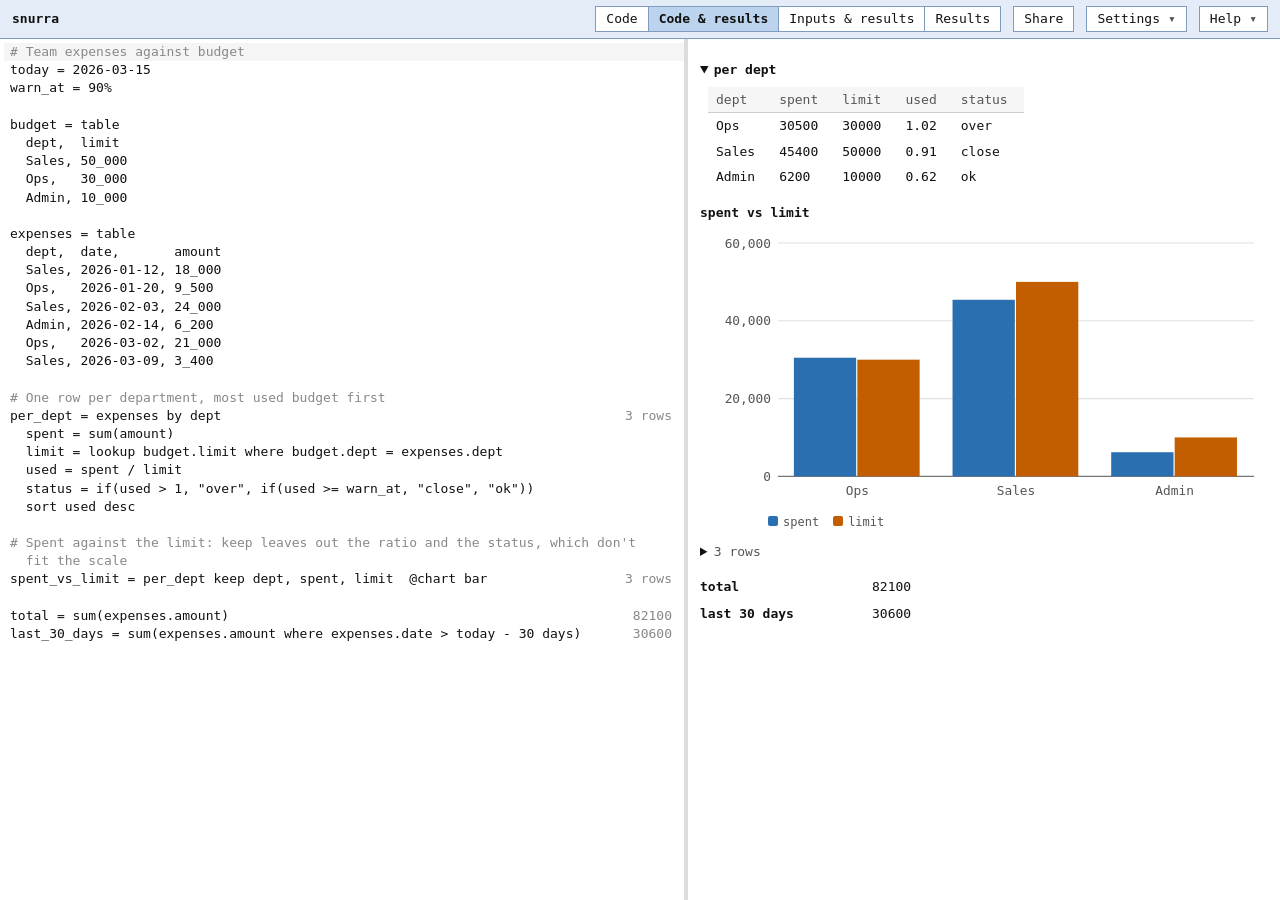
==== snurra/index.html @ 7377b32b "Add files via upload" ====
<!doctype html>
<html lang="en">
  <head>
    <meta charset="utf-8" />
    <meta name="viewport" content="width=device-width, initial-scale=1" />
    <title>snurra</title>
    <script>
      // Temporary: the public deployment lives under /snurra/ and needs the trailing slash.
      // The query string and hash are kept.
      var url = new URL(location.href);
      if (url.origin === "https://hannesp.se" && url.pathname === "/snurra") {
        url.pathname = "/snurra/";
        location.replace(url.href);
      }
    </script>
    <script type="module" crossorigin src="./assets/main-CdwV6eOo.js"></script>
    <link rel="stylesheet" crossorigin href="./assets/main-Ci2Z0nD9.css">
  </head>
  <body>
    <header>
      <h1>snurra</h1>
      <div class="header-actions">
        <button type="button" id="problems-badge" hidden></button>
        <div class="views" role="group" aria-label="View">
          <button type="button" data-view="code" title="Code only">Code</button>
          <button type="button" data-view="code-results" title="Code, with the results beside it">Code &amp; results</button>
          <button type="button" data-view="inputs-results" title="Inputs and results only, without the code">Inputs &amp; results</button>
          <button type="button" data-view="output" title="Results only, without the code or the inputs">Results</button>
        </div>
        <button type="button" id="share" title="Copy a link that holds this whole document">Share</button>
        <div class="menu">
          <button type="button" class="menu-button" aria-haspopup="true" aria-expanded="false">Settings</button>
          <div class="menu-popup" role="group" aria-label="Settings" hidden>
            <label class="menu-item"><input type="checkbox" id="line-numbers" /> Show line numbers</label>
          </div>
        </div>
        <div class="menu">
          <button type="button" class="menu-button" aria-haspopup="true" aria-expanded="false">Help</button>
          <div class="menu-popup" role="group" aria-label="Help" hidden>
            <button type="button" class="menu-item" id="tutorial-start" title="Learn the language step by step">Tutorial</button>
            <a class="menu-item" href="docs.html">Documentation</a>
            <button type="button" class="menu-item submenu-button" id="examples-button" aria-haspopup="true" aria-expanded="false">Examples</button>
            <div class="submenu-list" id="examples-list" role="group" aria-label="Examples" hidden></div>
          </div>
        </div>
      </div>
    </header>
    <main data-view="code-results">
      <section id="editor" aria-label="Document"></section>
      <aside>
        <div class="pane" id="pane-inputs">
          <section aria-label="Inputs">
            <p class="hint" id="inputs-hint">Inputs are lines that are just a value, like price = 100, rate = 5%, city = "Oslo", due = 2024-03-01 or a list or table. Each one gets a field here that anyone can change without touching the code.</p>
            <div id="inputs"></div>
          </section>
        </div>
        <div class="pane" id="pane-outputs">
          <section aria-label="Results">
            <label class="hidden-toggle" id="hidden-toggle" hidden>
              <input type="checkbox" id="show-hidden" />
              <span id="hidden-count"></span>
            </label>
            <div id="results"></div>
          </section>
          <section id="problems-section" hidden>
            <h2>Problems</h2>
            <div id="problems"></div>
          </section>
        </div>
      </aside>
    </main>
    <script>
      // Before the first paint: the module below runs later, and until then the page would show the default view
      // and no line numbers, then jump to the saved ones. Mirrors what main.ts does (see setViewMode and setLineNumbers).
      (function () {
        try {
          var modes = ["code", "code-results", "inputs-results", "output"];
          var legacy = { split: "code-results", calculator: "inputs-results", results: "inputs-results" };
          var fromHash = /^#view=([a-z-]+)$/.exec(location.hash);
          var saved = localStorage.getItem("snurra:view");
          var mode = (fromHash && modes.indexOf(fromHash[1]) >= 0 && fromHash[1]) || legacy[saved] || (modes.indexOf(saved) >= 0 && saved) || "code-results";
          document.querySelector("main").dataset.view = mode;
          document.querySelectorAll(".views button").forEach(function (b) {
            b.setAttribute("aria-pressed", String(b.dataset.view === mode));
          });
          if (localStorage.getItem("snurra:line-numbers") === "1") document.querySelector("main").classList.add("line-numbers");
        } catch (e) {}
      })();
    </script>
  </body>
</html>
---- snurra/assets/main-Ci2Z0nD9.css ----
:root{--bg: #ffffff;--surface: #ffffff;--text: #111111;--muted: #555555;--comment: #888888;--line: #cccccc;--rule: #767676;--panel: #f6f6f6;--bar: #e4edf7;--bar-hi: #bcd3ee;--bar-line: #7f9cbf;--ok-bg: #e3f2e5;--ok-line: #5f9e68;--sep: #dcdcdc;--accent: #111111;--err: #b00020;--err-bg: #fdecea;--hover: #efefef;--sel: #d6dfee;--line-hover: rgba(0, 0, 0, .04);--line-err: rgba(176, 0, 32, .07);--line-flash: rgba(60, 120, 200, .3);--bar-h: 39px;--result-col: 220px;--doc-w: 100ch;--c0: #2a6fb0;--c1: #c25e00;--c2: #3b8a4a;--c3: #8c4fb5;--c4: #7a6a00;--mono: ui-monospace, "SF Mono", Menlo, Consolas, monospace}@media (prefers-color-scheme: dark){:root{--bg: #121212;--surface: #121212;--text: #dddddd;--muted: #999999;--comment: #777777;--line: #3a3a3a;--rule: #7a7a7a;--panel: #1a1a1a;--bar: #1b2635;--bar-hi: #33507a;--bar-line: #4d6a93;--ok-bg: #1a2b1e;--ok-line: #4f8a58;--sep: #2c2c2c;--accent: #ffffff;--err: #ff8a80;--err-bg: #2d1a18;--hover: #222222;--sel: #2c3a52;--line-hover: rgba(255, 255, 255, .045);--line-err: rgba(255, 90, 80, .12);--line-flash: rgba(111, 168, 224, .32);--c0: #6fa8e0;--c1: #f0a050;--c2: #6cc47c;--c3: #c49ae6;--c4: #d6c24a}}@media (max-width: 760px){:root{--result-col: 130px}}[hidden]{display:none!important}*{box-sizing:border-box}body{margin:0;background:var(--bg);color:var(--text);font:13px/1.5 var(--mono)}header{display:flex;align-items:center;justify-content:space-between;padding:6px 12px;background:var(--bar);border-bottom:1px solid var(--bar-line);min-height:var(--bar-h);position:sticky;top:0;z-index:10}header button,header select{border-color:var(--bar-line)}h1{margin:0;font-size:13px;font-weight:700}h2{margin:0 0 8px;font-size:12px;font-weight:600;text-transform:uppercase;letter-spacing:.06em;color:var(--muted)}button{font:inherit;color:var(--text);background:var(--surface);border:1px solid var(--line);border-radius:0;padding:2px 10px;cursor:pointer}button:hover{background:var(--hover)}select{font:inherit;color:var(--text);background:var(--surface);border:1px solid var(--line);border-radius:0;padding:2px 28px 2px 10px;cursor:pointer;-moz-appearance:none;appearance:none;-webkit-appearance:none;background-image:url("data:image/svg+xml,%3Csvg xmlns='http://www.w3.org/2000/svg' width='12' height='8' viewBox='0 0 12 8'%3E%3Cpath d='M1 1.5l5 5 5-5' fill='none' stroke='%23666' stroke-width='1.5'/%3E%3C/svg%3E");background-repeat:no-repeat;background-position:right 10px center}select:hover{background-color:var(--hover)}main{display:grid;grid-template-columns:minmax(0,var(--doc-w)) fit-content(clamp(320px,calc(100vw - 600px),60vw));justify-content:start;align-items:stretch;min-height:calc(100vh - var(--bar-h))}.problem,.hint,.row .msg,.tw-note{contain:inline-size}@media (max-width: 760px){main{grid-template-columns:minmax(0,1fr)}}@media (min-width: 761px){main[data-view=code-results] aside{position:sticky;top:var(--bar-h);align-self:start;height:calc(100vh - var(--bar-h));overflow-y:auto}}#editor{overflow:hidden;min-height:320px}#editor .cm-editor,#editor .cm-scroller{min-height:calc(100vh - var(--bar-h))}#editor .cm-content{min-height:calc(100vh - var(--bar-h));box-sizing:border-box}aside{display:grid;gap:0;min-width:320px;border-left:4px solid var(--sep)}aside section{padding:10px 12px}.pane{display:grid;grid-template-columns:minmax(0,1fr);gap:0;align-content:start;min-width:0}main[data-view=inputs-results] .pane+.pane{border-top:4px solid var(--sep)}.header-actions{display:flex;flex-wrap:wrap;align-items:center;justify-content:flex-end;gap:4px 12px}.views button{white-space:nowrap}.views{display:flex}.views button{border-radius:0;margin-left:-1px}.views button:first-child{margin-left:0}.views button[aria-pressed=true]{position:relative;background:var(--bar-hi);font-weight:700}.grid.cm-grid{margin:0;padding:6px calc(var(--result-col) + 12px) 8px 6px;contain:inline-size;background:transparent}.grid.cm-grid .scroll{width:fit-content;max-width:100%;padding:0;border:1px solid var(--line);border-radius:0}.grid .scroll{user-select:none;-webkit-user-select:none;outline:none}.grid td.sel,.grid th.sel{background:var(--sel)}main:not([data-view=code]) .cm-grid{display:none}main[data-view=code] .cm-line[data-toggle]:after{content:attr(data-toggle) " " attr(data-result);cursor:pointer}main[data-view=code]{grid-template-columns:minmax(0,var(--doc-w))}main[data-view=code] #editor{border-right:4px solid var(--sep)}main[data-view=code] aside{display:none}main[data-view=inputs-results]{grid-template-columns:minmax(0,1fr)}main[data-view=inputs-results] #editor{display:none}main[data-view=inputs-results] aside{grid-template-columns:minmax(0,var(--doc-w)) fit-content(clamp(320px,calc(100vw - 600px),60vw));align-items:stretch;height:calc(100vh - var(--bar-h));min-height:280px;min-width:0}main[data-view=inputs-results] .pane{overflow-y:auto;min-height:0}main[data-view=inputs-results] aside,main[data-view=output] aside{border-left:0}main[data-view=inputs-results] .pane+.pane{border-top:0;border-left:4px solid var(--sep);min-width:320px}main[data-view=output]{grid-template-columns:minmax(0,1fr)}main[data-view=output] #editor{display:none}main[data-view=output] #pane-inputs,main[data-view=code-results] #pane-inputs{display:none}main[data-view=output] aside{min-width:0}@media (max-width: 760px){main[data-view=inputs-results] aside{grid-template-columns:minmax(0,1fr);height:auto}main[data-view=inputs-results] .pane{overflow:visible}main[data-view=inputs-results] .pane+.pane{min-width:0}}.hint{color:var(--muted);margin:0}.row{display:grid;grid-template-columns:minmax(0,1fr) minmax(0,1fr);gap:10px;align-items:center;padding:4px 0}.row .name{font-weight:700;overflow:hidden;text-overflow:ellipsis;white-space:nowrap}.row .name.goto{cursor:pointer}.row .name.goto:hover{text-decoration:underline}.row input{width:100%;font:inherit;color:var(--text);background:var(--panel);border:1px solid var(--line);border-radius:0;padding:2px 6px}.row input:focus{outline:2px solid var(--accent);outline-offset:-1px}.row .value{text-align:right;font-variant-numeric:tabular-nums}.pills{display:flex;flex-wrap:wrap;gap:4px 0}.pills button{border-radius:0;margin-left:-1px;font-variant-numeric:tabular-nums}.pills button:first-child{margin-left:0}.pills button[aria-pressed=true]{position:relative;background:var(--bar-hi);border-color:var(--bar-line);font-weight:700}.row:has(>.value){grid-template-columns:minmax(0,12em) minmax(0,1fr);gap:16px}.row:has(>.value) .value{text-align:left}.cm-editor{font:13px/1.5 var(--mono)}.cm-error-line{background:var(--line-err)}.cm-linked-line{background:var(--line-hover)}.cm-flash-0{animation:flash-0 3s ease-in forwards}.cm-flash-1{animation:flash-1 3s ease-in forwards}@keyframes flash-0{0%,70%{background:var(--line-flash)}to{background:var(--line-hover)}}@keyframes flash-1{0%,70%{background:var(--line-flash)}to{background:var(--line-hover)}}@media (prefers-reduced-motion: reduce){.cm-editor .cm-line.cm-flash-line{animation:none;background:var(--line-flash)}}.problem{color:var(--err);padding:3px 0}#problems-badge{color:var(--err);background:var(--err-bg);border-color:var(--err);font-weight:600}.tablewidget{margin:8px 0}.tw-title.goto{cursor:pointer}.tw-title.goto:hover{text-decoration:underline}.tw-title{font-weight:700;padding:3px 0;overflow:hidden;text-overflow:ellipsis;white-space:nowrap}.tw-scroll{overflow-x:auto;padding:4px 0 2px 9px}.tablewidget table{border-collapse:separate;border-spacing:0;font:inherit;width:max-content;min-width:100%}.tablewidget th{text-align:left;font-weight:400;color:var(--muted);background:var(--panel);padding:3px 7px;white-space:nowrap;border-bottom:1px solid var(--line)}.tablewidget th:last-child:empty{background:none;border-bottom:0;padding:0}.tablewidget td{padding:0;border:0;border-bottom:1px solid var(--hover);border-radius:0}.tablewidget td.tw-act{position:relative;width:0;border:0}.tw-cell{display:block;width:100%;min-width:0;font:inherit;color:var(--text);background:transparent;border:0;border-radius:0;padding:4px 7px}.tw-cell:hover{background:var(--panel)}.tw-cell:focus{outline:2px solid var(--accent);outline-offset:-2px}.tw-cell.invalid{background:var(--err-bg);color:var(--err)}.tw-cell::placeholder{color:var(--muted)}.tablewidget .ghost td:not(.tw-act){border-bottom:1px dashed var(--line)}.tablewidget .ghost .tw-cell{background:transparent}.tablewidget .tw-del{position:absolute;right:4px;top:50%;transform:translateY(-50%);border:0;background:var(--hover);border-radius:0;padding:0 4px;color:var(--muted);opacity:0;font-size:15px;line-height:1.2}.tablewidget tr:hover .tw-del,.tablewidget tr:focus-within .tw-del{opacity:1}.tablewidget .tw-del:hover{color:var(--err);background:var(--hover)}.tablewidget .ghost .tw-del{display:none}.tw-note>div{margin-top:4px}.tw-problem{color:var(--err)}.tw-warn,.tw-info{color:var(--muted)}.grid{margin:8px 0}.grid summary{font-weight:700;cursor:pointer;width:fit-content;padding:3px 0;list-style-position:inside}.grid summary>:not(.goto){cursor:default;font-weight:400;color:var(--muted)}.grid summary .goto{cursor:pointer}.grid summary .goto:hover{text-decoration:underline}.grid .scroll{overflow:auto;padding:4px 0 2px 8px;max-height:calc(101*(1.5em + 6px) + 8px)}.grid table{border-collapse:collapse;width:auto;font:inherit;font-variant-numeric:tabular-nums}.grid th,.grid td{text-align:left;padding:3px 16px 3px 8px;white-space:nowrap;line-height:1.5}.grid th{font-weight:400;color:var(--muted);background:var(--panel);border-bottom:1px solid var(--line);position:sticky;top:0;z-index:1;box-shadow:0 1px 0 var(--line)}.grid td{color:var(--text)}.grid .cell{max-width:14em;overflow:hidden;text-overflow:ellipsis;white-space:nowrap}.grid td.err{color:var(--err)}.hidden-toggle{display:flex;align-items:center;gap:6px;color:var(--muted);margin:0 0 6px}.is-hidden{opacity:.55}.row .msg{grid-column:1 / -1;color:var(--err)}.row .msg:empty{display:none}.row.invalid input{border-color:var(--err)}body.holding .cm-line:after,body.holding #results{opacity:.5}.cm-frozen{background:var(--panel)}.tut-slot{scroll-margin-top:48px;padding:12px 12px 12px 6px;font:13px/1.5 var(--mono)}.tut-dock{position:sticky;top:0;z-index:2;padding-bottom:8px;background:var(--bg)}.tut-dock:empty{display:none}.tut-dock>.tut-slot{padding:10px 12px 0}.tut-dock>.tut-feedback-slot{padding:8px 12px 0}@media (max-width: 760px){.tut-dock{top:var(--bar-h)}}.pane>.tut-slot{padding:10px 12px 0}.tut-bubble{position:relative;max-width:36rem;padding:8px 12px 10px;background:var(--bar);border:1px solid var(--bar-line);border-left-width:4px;color:var(--text);-webkit-user-select:text;user-select:text}.cm-content .tut-bubble:before{content:"";position:absolute;left:18px;bottom:-7px;width:12px;height:12px;background:var(--bar);border-right:1px solid var(--bar-line);border-bottom:1px solid var(--bar-line);transform:rotate(45deg)}.tut-bubble p{margin:6px 0}.tut-bubble code{font:inherit;font-weight:700}.tut-head{display:flex;align-items:baseline;gap:10px}.tut-head .tut-title{flex:1}.tut-count{color:var(--muted);font-variant-numeric:tabular-nums}.tut-close{border:0;background:none;padding:0 4px;color:var(--muted);font-size:16px;line-height:1}.tut-close:hover{background:none;color:var(--text)}.tut-progress{height:2px;margin:4px 0 6px;background:linear-gradient(to right,var(--bar-line) var(--tut-progress),var(--bar-hi) var(--tut-progress))}.tut-label{color:var(--muted);margin-top:6px}.tut-example{margin:4px 0 6px;padding:6px 8px;background:var(--surface);border:1px solid var(--bar-line);font:inherit;white-space:pre-wrap;overflow-x:auto}.tut-example code{font-weight:400}.tut-sample{position:relative}.tut-sample .tut-example{padding-right:56px}.tut-insert{position:absolute;top:4px;right:4px;padding:0 6px;font-size:11px;border-color:transparent;background:none;color:var(--muted)}.tut-insert:hover,.tut-insert:focus-visible{color:var(--text);background:var(--bar-hi)}.tut-nudge{margin:6px 0;padding:4px 8px;background:var(--surface);border:1px solid var(--bar-line)}.tut-actions{display:flex;flex-wrap:wrap;gap:6px;margin-top:8px}.tut-actions button,.tut-nudge button{border-color:var(--bar-line)}.tut-actions .tut-primary{background:var(--bar-hi);font-weight:700}.tut-feedback-slot{padding:4px 12px 12px 6px;font:13px/1.5 var(--mono)}.tut-feedback-slot:empty{display:none}.pane>.tut-feedback-slot{padding:8px 12px 0}.tut-feedback{position:relative;display:flex;flex-wrap:wrap;align-items:baseline;gap:4px 10px;max-width:36rem;padding:6px 12px;background:var(--ok-bg);border:1px solid var(--ok-line);color:var(--text)}.tut-feedback-done .tut-feedback-text{font-weight:700}.tut-feedback button{border-color:var(--ok-line)}.tut-feedback .tut-primary{background:var(--ok-line);color:var(--bg);font-weight:700}.tut-feedback-hint{color:var(--muted)}.tut-feedback-locked{background:var(--bar);border-color:var(--bar-line)}.views button.tut-target{position:relative;z-index:1;animation:tut-pulse 1.4s ease-in-out infinite}.tut-arrow{position:fixed;z-index:20;width:24px;height:36px;color:#e8590c;pointer-events:none}.tut-arrow svg{display:block}.tut-shake{animation:tut-shake .4s}@keyframes tut-pulse{50%{box-shadow:0 0 0 3px var(--bar-line)}}@keyframes tut-shake{25%{transform:translate(-4px)}75%{transform:translate(4px)}}@media (prefers-reduced-motion: reduce){.views button.tut-target,.tut-shake{animation:none}.views button.tut-target{outline:2px solid var(--bar-line)}}.tw-scroll::-webkit-scrollbar,.grid .scroll::-webkit-scrollbar{width:12px;height:12px}.tw-scroll::-webkit-scrollbar-track,.grid .scroll::-webkit-scrollbar-track{background:var(--panel)}.tw-scroll::-webkit-scrollbar-thumb,.grid .scroll::-webkit-scrollbar-thumb{background:var(--muted);border:3px solid var(--panel);border-radius:6px}.tw-scroll::-webkit-scrollbar-corner,.grid .scroll::-webkit-scrollbar-corner{background:var(--panel)}@supports not selector(::-webkit-scrollbar){.tw-scroll,.grid .scroll{scrollbar-width:auto;scrollbar-color:var(--muted) var(--panel)}}.grid .grid-more{display:block;margin:4px 0 0 8px;padding:2px 8px;font:inherit;font-size:.9em;color:var(--muted);background:none;border:1px solid var(--line);cursor:pointer}.grid .grid-more:hover{color:var(--text)}.grid.cm-grid .grid-more{margin-left:0}.chart{margin:4px 0 8px 8px;width:min(560px,calc(2*(100vh - 200px)));max-width:calc(100% - 8px)}main[data-view=output] .chart{width:min(630px,calc(2*(100vh - 200px)))}.chart-svg{width:100%;height:auto;display:block;overflow:visible}.chart-grid{stroke:var(--line);stroke-width:1;opacity:.6}.chart-zero{stroke:var(--rule);stroke-width:1}.chart-tick{fill:var(--muted);font-size:11px;font-variant-numeric:tabular-nums}.chart-line{fill:none;stroke-width:2;stroke-linejoin:round;stroke-linecap:round}.chart-s0{stroke:var(--c0);fill:var(--c0)}.chart-s1{stroke:var(--c1);fill:var(--c1)}.chart-s2{stroke:var(--c2);fill:var(--c2)}.chart-s3{stroke:var(--c3);fill:var(--c3)}.chart-s4{stroke:var(--c4);fill:var(--c4)}.chart-line.chart-s0,.chart-line.chart-s1,.chart-line.chart-s2,.chart-line.chart-s3,.chart-line.chart-s4{fill:none}rect.chart-s0,rect.chart-s1,rect.chart-s2,rect.chart-s3,rect.chart-s4{stroke:none}.chart-legend{display:flex;flex-wrap:wrap;gap:4px 14px;margin:4px 0 0 60px;color:var(--muted);font-size:12px}.chart-legend i{display:inline-block;width:10px;height:10px;border-radius:2px;margin-right:5px}.chart-legend .chart-s0{background:var(--c0)}.chart-legend .chart-s1{background:var(--c1)}.chart-legend .chart-s2{background:var(--c2)}.chart-legend .chart-s3{background:var(--c3)}.chart-legend .chart-s4{background:var(--c4)}.chart-block{margin:8px 0}.chart-title{font-weight:700;width:fit-content;padding:3px 0;cursor:pointer}.chart-title:hover{text-decoration:underline}.chart-block>.grid{margin:0}main:not(.line-numbers) .cm-gutters{display:none!important}.menu{position:relative}.menu-button:after{content:"▾";margin-left:8px;color:var(--muted)}.menu-popup{position:absolute;right:0;top:calc(100% + 4px);z-index:20;min-width:100%;padding:4px 0;background:var(--surface);border:1px solid var(--bar-line);white-space:nowrap}.menu-popup[hidden],.submenu-list[hidden]{display:none}.menu-item{display:flex;align-items:center;gap:6px;width:100%;box-sizing:border-box;padding:3px 12px;border:0;text-align:left;color:var(--text);text-decoration:none;background:transparent;cursor:pointer}.menu-item:hover{background:var(--hover)}.menu-item:disabled{color:var(--muted);cursor:default;background:transparent}.submenu-button:after{content:"▸";margin-left:auto;padding-left:16px;color:var(--muted)}.submenu-list{position:absolute;right:100%;top:0;max-height:calc(100vh - var(--bar-h) - 16px);overflow-y:auto;padding:4px 0;background:var(--surface);border:1px solid var(--bar-line)}.submenu-heading{position:sticky;top:0;margin:4px 0;padding:4px 12px;font-size:11px;font-weight:700;text-transform:uppercase;letter-spacing:.08em;color:var(--text);background:var(--bar);border-top:1px solid var(--bar-line);border-bottom:1px solid var(--bar-line)}.submenu-heading:first-child{margin-top:0;border-top:0}.submenu-list{padding-top:0}.submenu-list .menu-item{padding-left:24px}main:not(.line-numbers) #editor .cm-content{padding-left:4px}
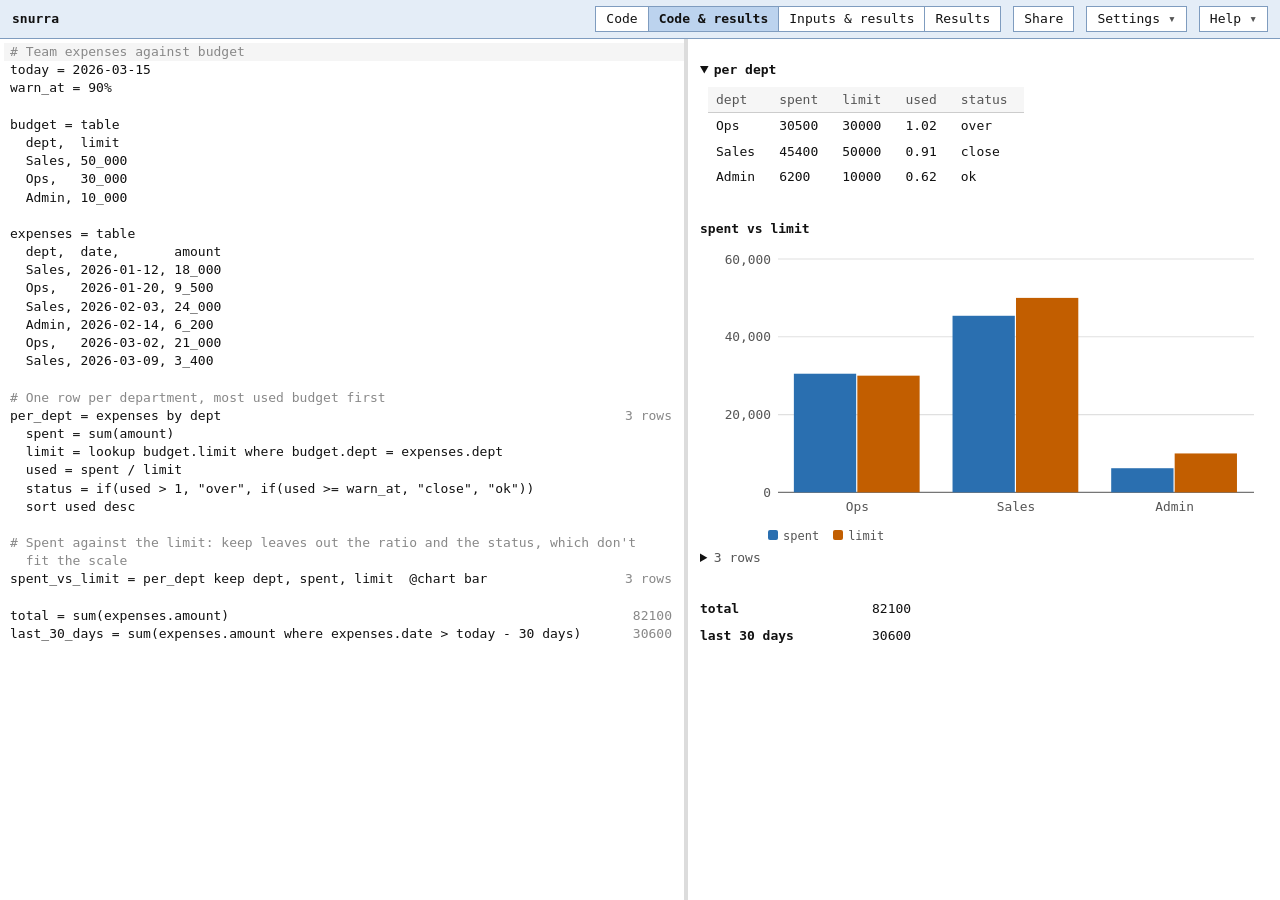
==== commit 126312ae: "Add files via upload" ====
--- a/snurra/index.html
+++ b/snurra/index.html
@@ -13,8 +13,8 @@
         location.replace(url.href);
       }
     </script>
-    <script type="module" crossorigin src="./assets/main-CdwV6eOo.js"></script>
-    <link rel="stylesheet" crossorigin href="./assets/main-Ci2Z0nD9.css">
+    <script type="module" crossorigin src="./assets/main-vKdLvHzU.js"></script>
+    <link rel="stylesheet" crossorigin href="./assets/main-BLD1Epzc.css">
   </head>
   <body>
     <header>
--- a/snurra/assets/main-BLD1Epzc.css
+++ b/snurra/assets/main-BLD1Epzc.css
@@ -0,0 +1 @@
+:root{--bg: #ffffff;--surface: #ffffff;--text: #111111;--muted: #555555;--comment: #888888;--line: #cccccc;--rule: #767676;--panel: #f6f6f6;--bar: #e4edf7;--bar-hi: #bcd3ee;--bar-line: #7f9cbf;--ok-bg: #e3f2e5;--ok-line: #5f9e68;--sep: #dcdcdc;--accent: #111111;--err: #b00020;--err-bg: #fdecea;--hover: #efefef;--sel: #d6dfee;--line-hover: rgba(0, 0, 0, .04);--line-err: rgba(176, 0, 32, .07);--line-flash: rgba(60, 120, 200, .3);--bar-h: 39px;--result-col: 220px;--doc-w: 100ch;--c0: #2a6fb0;--c1: #c25e00;--c2: #3b8a4a;--c3: #8c4fb5;--c4: #7a6a00;--mono: ui-monospace, "SF Mono", Menlo, Consolas, monospace}@media (prefers-color-scheme: dark){:root{--bg: #121212;--surface: #121212;--text: #dddddd;--muted: #999999;--comment: #777777;--line: #3a3a3a;--rule: #7a7a7a;--panel: #1a1a1a;--bar: #1b2635;--bar-hi: #33507a;--bar-line: #4d6a93;--ok-bg: #1a2b1e;--ok-line: #4f8a58;--sep: #2c2c2c;--accent: #ffffff;--err: #ff8a80;--err-bg: #2d1a18;--hover: #222222;--sel: #2c3a52;--line-hover: rgba(255, 255, 255, .045);--line-err: rgba(255, 90, 80, .12);--line-flash: rgba(111, 168, 224, .32);--c0: #6fa8e0;--c1: #f0a050;--c2: #6cc47c;--c3: #c49ae6;--c4: #d6c24a}}@media (max-width: 760px){:root{--result-col: 130px}}[hidden]{display:none!important}*{box-sizing:border-box}body{margin:0;background:var(--bg);color:var(--text);font:13px/1.5 var(--mono)}header{display:flex;align-items:center;justify-content:space-between;padding:6px 12px;background:var(--bar);border-bottom:1px solid var(--bar-line);min-height:var(--bar-h);position:sticky;top:0;z-index:10}header button,header select{border-color:var(--bar-line)}h1{margin:0;font-size:13px;font-weight:700}h2{margin:0 0 8px;font-size:12px;font-weight:600;text-transform:uppercase;letter-spacing:.06em;color:var(--muted)}button{font:inherit;color:var(--text);background:var(--surface);border:1px solid var(--line);border-radius:0;padding:2px 10px;cursor:pointer}button:hover{background:var(--hover)}select{font:inherit;color:var(--text);background:var(--surface);border:1px solid var(--line);border-radius:0;padding:2px 28px 2px 10px;cursor:pointer;-moz-appearance:none;appearance:none;-webkit-appearance:none;background-image:url("data:image/svg+xml,%3Csvg xmlns='http://www.w3.org/2000/svg' width='12' height='8' viewBox='0 0 12 8'%3E%3Cpath d='M1 1.5l5 5 5-5' fill='none' stroke='%23666' stroke-width='1.5'/%3E%3C/svg%3E");background-repeat:no-repeat;background-position:right 10px center}select:hover{background-color:var(--hover)}main{display:grid;grid-template-columns:minmax(0,var(--doc-w)) fit-content(clamp(320px,calc(100vw - 600px),60vw));justify-content:start;align-items:stretch;min-height:calc(100vh - var(--bar-h))}.problem,.hint,.row .msg,.tw-note{contain:inline-size}@media (max-width: 760px){main{grid-template-columns:minmax(0,1fr)}}@media (min-width: 761px){main[data-view=code-results] aside{position:sticky;top:var(--bar-h);align-self:start;height:calc(100vh - var(--bar-h));overflow-y:auto}}#editor{overflow:hidden;min-height:320px}#editor .cm-editor,#editor .cm-scroller{min-height:calc(100vh - var(--bar-h))}#editor .cm-content{min-height:calc(100vh - var(--bar-h));box-sizing:border-box}aside{display:grid;gap:0;min-width:320px;border-left:4px solid var(--sep)}aside section{padding:10px 12px}.pane{display:grid;grid-template-columns:minmax(0,1fr);gap:0;align-content:start;min-width:0}main[data-view=inputs-results] .pane+.pane{border-top:4px solid var(--sep)}.header-actions{display:flex;flex-wrap:wrap;align-items:center;justify-content:flex-end;gap:4px 12px}.views button{white-space:nowrap}.views{display:flex}.views button{border-radius:0;margin-left:-1px}.views button:first-child{margin-left:0}.views button[aria-pressed=true]{position:relative;background:var(--bar-hi);font-weight:700}.grid.cm-grid{margin:0;padding:6px calc(var(--result-col) + 12px) 8px 6px;contain:inline-size;background:transparent}.grid.cm-grid:has(>.chart){padding-top:0;padding-bottom:16px}.grid.cm-grid>.chart{margin-top:2px}.grid.cm-grid .scroll{width:fit-content;max-width:100%;padding:0;border:1px solid var(--line);border-radius:0}.grid .scroll{user-select:none;-webkit-user-select:none;outline:none}.grid td.sel,.grid th.sel{background:var(--sel)}main:not([data-view=code]) .cm-grid{display:none}main[data-view=code] .cm-line[data-toggle]:after{content:attr(data-toggle) " " attr(data-result);cursor:pointer}main[data-view=code]{grid-template-columns:minmax(0,var(--doc-w))}main[data-view=code] #editor{border-right:4px solid var(--sep)}main[data-view=code] aside{display:none}main[data-view=inputs-results]{grid-template-columns:minmax(0,1fr)}main[data-view=inputs-results] #editor{display:none}main[data-view=inputs-results] aside{grid-template-columns:minmax(0,var(--doc-w)) fit-content(clamp(320px,calc(100vw - 600px),60vw));align-items:stretch;height:calc(100vh - var(--bar-h));min-height:280px;min-width:0}main[data-view=inputs-results] .pane{overflow-y:auto;min-height:0}main[data-view=inputs-results] aside,main[data-view=output] aside{border-left:0}main[data-view=inputs-results] .pane+.pane{border-top:0;border-left:4px solid var(--sep);min-width:320px}main[data-view=output]{grid-template-columns:minmax(0,1fr)}main[data-view=output] #editor{display:none}main[data-view=output] #pane-inputs,main[data-view=code-results] #pane-inputs{display:none}main[data-view=output] aside{min-width:0}@media (max-width: 760px){main[data-view=inputs-results] aside{grid-template-columns:minmax(0,1fr);height:auto}main[data-view=inputs-results] .pane{overflow:visible}main[data-view=inputs-results] .pane+.pane{min-width:0}}.hint{color:var(--muted);margin:0}.row{display:grid;grid-template-columns:minmax(0,1fr) minmax(0,1fr);gap:10px;align-items:center;padding:4px 0}.row .name{font-weight:700;overflow:hidden;text-overflow:ellipsis;white-space:nowrap;justify-self:start;max-width:100%}.row .name.goto{cursor:pointer}.row .name.goto:hover{text-decoration:underline}.row input{width:100%;font:inherit;color:var(--text);background:var(--panel);border:1px solid var(--line);border-radius:0;padding:2px 6px}.row input:focus{outline:2px solid var(--accent);outline-offset:-1px}.row .value{text-align:right;font-variant-numeric:tabular-nums}.pills{display:flex;flex-wrap:wrap;gap:4px 0}.pills button{border-radius:0;margin-left:-1px;font-variant-numeric:tabular-nums}.pills button:first-child{margin-left:0}.pills button[aria-pressed=true]{position:relative;background:var(--bar-hi);border-color:var(--bar-line);font-weight:700}.row:has(>.value){grid-template-columns:minmax(0,12em) minmax(0,1fr);gap:16px}.row:has(>.value) .value{text-align:left}.cm-editor{font:13px/1.5 var(--mono)}.cm-error-line{background:var(--line-err)}.cm-linked-line{background:var(--line-hover)}.cm-flash-0{animation:flash-0 3s ease-in forwards}.cm-flash-1{animation:flash-1 3s ease-in forwards}@keyframes flash-0{0%,70%{background:var(--line-flash)}to{background:var(--line-hover)}}@keyframes flash-1{0%,70%{background:var(--line-flash)}to{background:var(--line-hover)}}@media (prefers-reduced-motion: reduce){.cm-editor .cm-line.cm-flash-line{animation:none;background:var(--line-flash)}}.problem{color:var(--err);padding:3px 0}#problems-badge{color:var(--err);background:var(--err-bg);border-color:var(--err);font-weight:600}.tablewidget{margin:8px 0;position:relative}.tw-title.goto{cursor:pointer}.tw-title.goto:hover{text-decoration:underline}.tw-title{width:fit-content;max-width:100%;font-weight:700;padding:3px 0;overflow:hidden;text-overflow:ellipsis;white-space:nowrap}.tw-scroll{overflow-x:auto;padding:4px 0 2px 9px}.tablewidget table{border-collapse:separate;border-spacing:0;font:inherit;width:max-content;min-width:100%}.tablewidget th{text-align:left;font-weight:400;color:var(--muted);background:var(--panel);padding:3px 7px;white-space:nowrap;border-bottom:1px solid var(--line)}.tablewidget th:last-child:empty{background:none;border-bottom:0;padding:0}.tablewidget td{padding:0;border:0;border-bottom:1px solid var(--hover);border-radius:0}.tablewidget td.tw-act{position:relative;width:0;border:0}.tw-cell{display:block;width:100%;min-width:0;font:inherit;color:var(--text);background:transparent;border:0;border-radius:0;padding:4px 7px}.tw-cell:hover{background:var(--panel)}.tw-cell:focus{outline:2px solid var(--accent);outline-offset:-2px}.tw-cell.invalid{background:var(--err-bg);color:var(--err)}.tw-cell::placeholder{color:var(--muted)}.tablewidget .ghost td:not(.tw-act){border-bottom:1px dashed var(--line)}.tablewidget .ghost .tw-cell{background:transparent}.tablewidget .tw-acts{position:absolute;right:4px;top:50%;transform:translateY(-50%);display:flex;gap:2px}.tablewidget .tw-del,.tablewidget .tw-dup{border:0;background:var(--hover);border-radius:0;padding:0 4px;color:var(--muted);opacity:0;font-size:15px;line-height:1.2}.tablewidget .tw-dup{display:flex;align-items:center}.tablewidget tr:hover .tw-del,.tablewidget tr:focus-within .tw-del,.tablewidget tr:hover .tw-dup,.tablewidget tr:focus-within .tw-dup{opacity:1}.tablewidget .tw-del:hover{color:var(--err);background:var(--hover)}.tablewidget .tw-dup:hover{color:var(--accent)}.tablewidget .ghost .tw-acts{display:none}.tablewidget .tw-pick{position:absolute;z-index:2;width:20px;padding:0;border:0;border-radius:0;background:transparent;color:var(--muted);font-size:11px;cursor:pointer}.tablewidget .tw-pick:hover{color:var(--text);background:var(--hover)}.tw-menu{position:absolute;z-index:3;margin:0;padding:2px 0;list-style:none;max-height:12em;overflow-y:auto;background:var(--surface);border:1px solid var(--rule)}.tw-menu li{padding:3px 8px;white-space:nowrap;cursor:pointer}.tw-menu li:hover,.tw-menu li.active{background:var(--sel)}.tw-menu li[aria-selected=true]{font-weight:700}.tw-note>div{margin-top:4px}.tw-problem{color:var(--err)}.tw-warn,.tw-info{color:var(--muted)}.grid{margin:8px 0}.grid summary{font-weight:700;cursor:pointer;width:fit-content;padding:3px 0;list-style-position:inside}.grid summary>:not(.goto){cursor:default;font-weight:400;color:var(--muted)}.grid summary .goto{cursor:pointer}.grid summary .goto:hover{text-decoration:underline}.grid .scroll{overflow:auto;padding:4px 0 2px 8px;max-height:calc(101*(1.5em + 6px) + 8px)}.grid table{border-collapse:collapse;width:auto;font:inherit;font-variant-numeric:tabular-nums}.grid th,.grid td{text-align:left;padding:3px 16px 3px 8px;white-space:nowrap;line-height:1.5}.grid th{font-weight:400;color:var(--muted);background:var(--panel);border-bottom:1px solid var(--line);position:sticky;top:0;z-index:1;box-shadow:0 1px 0 var(--line)}.grid td{color:var(--text)}.grid .cell{max-width:14em;overflow:hidden;text-overflow:ellipsis;white-space:nowrap}.grid td.err{color:var(--err)}.hidden-toggle{user-select:none;-webkit-user-select:none;display:flex;align-items:center;gap:6px;color:var(--muted);margin:0 0 6px}.is-hidden{opacity:.55}.row .msg{grid-column:1 / -1;color:var(--err)}.row .msg:empty{display:none}.row.invalid input{border-color:var(--err)}body.holding .cm-line:after,body.holding #results{opacity:.5}.cm-frozen{background:var(--panel)}.tut-slot{scroll-margin-top:48px;padding:12px 12px 12px 6px;font:13px/1.5 var(--mono)}.tut-dock{position:sticky;top:0;z-index:2;padding-bottom:8px;background:var(--bg)}.tut-dock:empty{display:none}.tut-dock>.tut-slot{padding:10px 12px 0}.tut-dock>.tut-feedback-slot{padding:8px 12px 0}@media (max-width: 760px){.tut-dock{top:var(--bar-h)}}.pane>.tut-slot{padding:10px 12px 0}.tut-bubble{position:relative;max-width:36rem;padding:8px 12px 10px;background:var(--bar);border:1px solid var(--bar-line);border-left-width:4px;color:var(--text);-webkit-user-select:text;user-select:text}.cm-content .tut-bubble:before{content:"";position:absolute;left:18px;bottom:-7px;width:12px;height:12px;background:var(--bar);border-right:1px solid var(--bar-line);border-bottom:1px solid var(--bar-line);transform:rotate(45deg)}.tut-bubble p{margin:6px 0}.tut-bubble code{font:inherit;font-weight:700}.tut-head{display:flex;align-items:baseline;gap:10px}.tut-head .tut-title{flex:1}.tut-count{color:var(--muted);font-variant-numeric:tabular-nums}.tut-close{border:0;background:none;padding:0 4px;color:var(--muted);font-size:16px;line-height:1}.tut-close:hover{background:none;color:var(--text)}.tut-progress{height:2px;margin:4px 0 6px;background:linear-gradient(to right,var(--bar-line) var(--tut-progress),var(--bar-hi) var(--tut-progress))}.tut-label{color:var(--muted);margin-top:6px}.tut-example{margin:4px 0 6px;padding:6px 8px;background:var(--surface);border:1px solid var(--bar-line);font:inherit;white-space:pre-wrap;overflow-x:auto}.tut-example code{font-weight:400}.tut-sample{position:relative}.tut-sample .tut-example{padding-right:56px}.tut-insert{position:absolute;top:4px;right:4px;padding:0 6px;font-size:11px;border-color:transparent;background:none;color:var(--muted)}.tut-insert:hover,.tut-insert:focus-visible{color:var(--text);background:var(--bar-hi)}.tut-nudge{margin:6px 0;padding:4px 8px;background:var(--surface);border:1px solid var(--bar-line)}.tut-actions{display:flex;flex-wrap:wrap;gap:6px;margin-top:8px}.tut-actions button,.tut-nudge button{border-color:var(--bar-line)}.tut-actions .tut-primary{background:var(--bar-hi);font-weight:700}.tut-feedback-slot{padding:4px 12px 12px 6px;font:13px/1.5 var(--mono)}.tut-feedback-slot:empty{display:none}.pane>.tut-feedback-slot{padding:8px 12px 0}.tut-feedback{position:relative;display:flex;flex-wrap:wrap;align-items:baseline;gap:4px 10px;max-width:36rem;padding:6px 12px;background:var(--ok-bg);border:1px solid var(--ok-line);color:var(--text)}.tut-feedback-done .tut-feedback-text{font-weight:700}.tut-feedback button{border-color:var(--ok-line)}.tut-feedback .tut-primary{background:var(--ok-line);color:var(--bg);font-weight:700}.tut-feedback-hint{color:var(--muted)}.tut-feedback-locked{background:var(--bar);border-color:var(--bar-line)}.views button.tut-target{position:relative;z-index:1;animation:tut-pulse 1.4s ease-in-out infinite}.tut-arrow{position:fixed;z-index:20;width:24px;height:36px;color:#e8590c;pointer-events:none}.tut-arrow svg{display:block}.tut-shake{animation:tut-shake .4s}@keyframes tut-pulse{50%{box-shadow:0 0 0 3px var(--bar-line)}}@keyframes tut-shake{25%{transform:translate(-4px)}75%{transform:translate(4px)}}@media (prefers-reduced-motion: reduce){.views button.tut-target,.tut-shake{animation:none}.views button.tut-target{outline:2px solid var(--bar-line)}}.tw-scroll::-webkit-scrollbar,.grid .scroll::-webkit-scrollbar{width:12px;height:12px}.tw-scroll::-webkit-scrollbar-track,.grid .scroll::-webkit-scrollbar-track{background:var(--panel)}.tw-scroll::-webkit-scrollbar-thumb,.grid .scroll::-webkit-scrollbar-thumb{background:var(--muted);border:3px solid var(--panel);border-radius:6px}.tw-scroll::-webkit-scrollbar-corner,.grid .scroll::-webkit-scrollbar-corner{background:var(--panel)}@supports not selector(::-webkit-scrollbar){.tw-scroll,.grid .scroll{scrollbar-width:auto;scrollbar-color:var(--muted) var(--panel)}}.grid .grid-more{display:block;margin:4px 0 0 8px;padding:2px 8px;font:inherit;font-size:.9em;color:var(--muted);background:none;border:1px solid var(--line);cursor:pointer}.grid .grid-more:hover{color:var(--text)}.grid.cm-grid .grid-more{margin-left:0}.chart{margin:4px 0 0 8px;width:min(560px,calc(2*(100vh - 200px)));max-width:calc(100% - 8px)}main[data-view=output] .chart{width:min(630px,calc(2*(100vh - 200px)))}.chart-svg{width:100%;height:auto;display:block;overflow:visible}.chart-grid{stroke:var(--line);stroke-width:1;opacity:.6}.chart-zero{stroke:var(--rule);stroke-width:1}.chart-tick{fill:var(--muted);font-size:11px;font-variant-numeric:tabular-nums}.chart-line{fill:none;stroke-width:2;stroke-linejoin:round;stroke-linecap:round}.chart-s0{stroke:var(--c0);fill:var(--c0)}.chart-s1{stroke:var(--c1);fill:var(--c1)}.chart-s2{stroke:var(--c2);fill:var(--c2)}.chart-s3{stroke:var(--c3);fill:var(--c3)}.chart-s4{stroke:var(--c4);fill:var(--c4)}.chart-line.chart-s0,.chart-line.chart-s1,.chart-line.chart-s2,.chart-line.chart-s3,.chart-line.chart-s4{fill:none}rect.chart-s0,rect.chart-s1,rect.chart-s2,rect.chart-s3,rect.chart-s4{stroke:none}.chart-legend{display:flex;flex-wrap:wrap;gap:4px 14px;margin:2px 0 0 60px;color:var(--muted);font-size:12px}.chart-legend i{display:inline-block;width:10px;height:10px;border-radius:2px;margin-right:5px}.chart-legend .chart-s0{background:var(--c0)}.chart-legend .chart-s1{background:var(--c1)}.chart-legend .chart-s2{background:var(--c2)}.chart-legend .chart-s3{background:var(--c3)}.chart-legend .chart-s4{background:var(--c4)}.chart-block{margin:24px 0}.chart-block:first-child{margin-top:0}.chart-title{font-weight:700;width:fit-content;padding:3px 0;cursor:pointer}.chart-title:hover{text-decoration:underline}.chart-block>.grid{margin:0}main:not(.line-numbers) .cm-gutters{display:none!important}.menu{position:relative;user-select:none;-webkit-user-select:none}.menu-button:after{content:"▾";margin-left:8px;color:var(--muted)}.menu-popup{position:absolute;right:0;top:calc(100% + 4px);z-index:20;min-width:100%;padding:4px 0;background:var(--surface);border:1px solid var(--bar-line);white-space:nowrap}.menu-popup[hidden],.submenu-list[hidden]{display:none}.menu-item{display:flex;align-items:center;gap:6px;width:100%;box-sizing:border-box;padding:3px 12px;border:0;text-align:left;color:var(--text);text-decoration:none;background:transparent;cursor:pointer}.menu-item:hover{background:var(--hover)}.menu-item:disabled{color:var(--muted);cursor:default;background:transparent}.submenu-button:after{content:"▸";margin-left:auto;padding-left:16px;color:var(--muted)}.submenu-list{position:absolute;right:100%;top:0;max-height:calc(100vh - var(--bar-h) - 16px);overflow-y:auto;padding:4px 0;background:var(--surface);border:1px solid var(--bar-line)}.submenu-heading{position:sticky;top:0;margin:4px 0;padding:4px 12px;font-size:11px;font-weight:700;text-transform:uppercase;letter-spacing:.08em;color:var(--text);background:var(--bar);border-top:1px solid var(--bar-line);border-bottom:1px solid var(--bar-line)}.submenu-heading:first-child{margin-top:0;border-top:0}.submenu-list{padding-top:0}.submenu-list .menu-item{padding-left:24px}main:not(.line-numbers) #editor .cm-content{padding-left:4px}
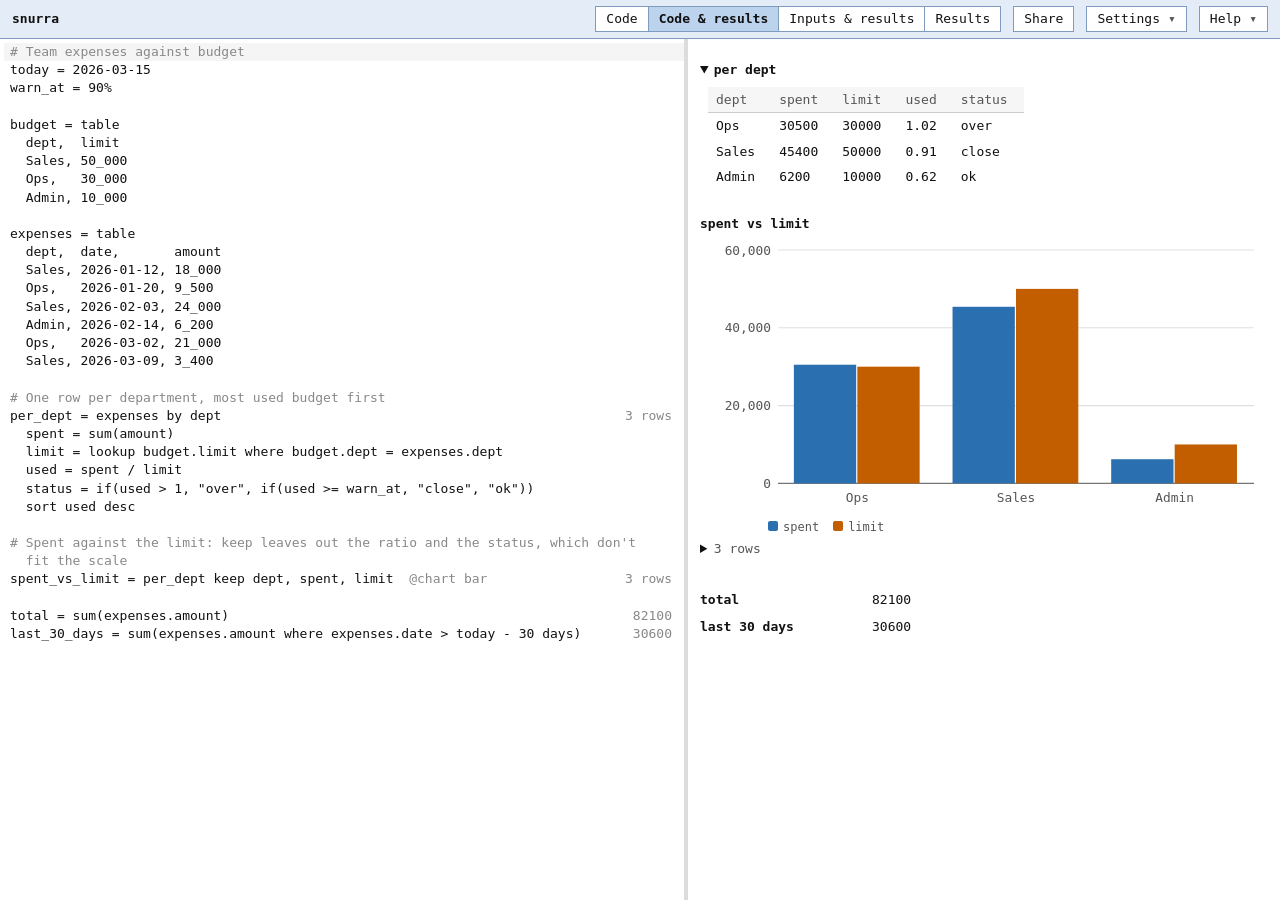
==== commit 66c2ca5d: "Add files via upload" ====
--- a/snurra/index.html
+++ b/snurra/index.html
@@ -13,8 +13,8 @@
         location.replace(url.href);
       }
     </script>
-    <script type="module" crossorigin src="./assets/main-vKdLvHzU.js"></script>
-    <link rel="stylesheet" crossorigin href="./assets/main-BLD1Epzc.css">
+    <script type="module" crossorigin src="./assets/main-N-ZuACsg.js"></script>
+    <link rel="stylesheet" crossorigin href="./assets/main-ChOHP_OA.css">
   </head>
   <body>
     <header>
@@ -37,7 +37,8 @@
         <div class="menu">
           <button type="button" class="menu-button" aria-haspopup="true" aria-expanded="false">Help</button>
           <div class="menu-popup" role="group" aria-label="Help" hidden>
-            <button type="button" class="menu-item" id="tutorial-start" title="Learn the language step by step">Tutorial</button>
+            <button type="button" class="menu-item submenu-button" id="tutorial-start" aria-haspopup="true" aria-expanded="false" title="Learn the language, one chapter at a time">Tutorial</button>
+            <div class="submenu-list" id="tutorial-list" role="group" aria-label="Tutorial chapters" hidden></div>
             <a class="menu-item" href="docs.html">Documentation</a>
             <button type="button" class="menu-item submenu-button" id="examples-button" aria-haspopup="true" aria-expanded="false">Examples</button>
             <div class="submenu-list" id="examples-list" role="group" aria-label="Examples" hidden></div>
@@ -48,17 +49,22 @@
     <main data-view="code-results">
       <section id="editor" aria-label="Document"></section>
       <aside>
+        <div id="sheet-tabs" role="tablist" aria-label="Sheets" hidden></div>
         <div class="pane" id="pane-inputs">
           <section aria-label="Inputs">
             <p class="hint" id="inputs-hint">Inputs are lines that are just a value, like price = 100, rate = 5%, city = "Oslo", due = 2024-03-01 or a list or table. Each one gets a field here that anyone can change without touching the code.</p>
+            <label class="hidden-toggle" id="hidden-toggle-inputs" hidden>
+              <input type="checkbox" id="show-hidden-inputs" />
+              <span id="hidden-count-inputs"></span>
+            </label>
             <div id="inputs"></div>
           </section>
         </div>
         <div class="pane" id="pane-outputs">
           <section aria-label="Results">
-            <label class="hidden-toggle" id="hidden-toggle" hidden>
-              <input type="checkbox" id="show-hidden" />
-              <span id="hidden-count"></span>
+            <label class="hidden-toggle" id="hidden-toggle-results" hidden>
+              <input type="checkbox" id="show-hidden-results" />
+              <span id="hidden-count-results"></span>
             </label>
             <div id="results"></div>
           </section>
@@ -76,7 +82,7 @@
         try {
           var modes = ["code", "code-results", "inputs-results", "output"];
           var legacy = { split: "code-results", calculator: "inputs-results", results: "inputs-results" };
-          var fromHash = /^#view=([a-z-]+)$/.exec(location.hash);
+          var fromHash = /^#view=([a-z-]+)(?:&sheet=.*)?$/.exec(location.hash);
           var saved = localStorage.getItem("snurra:view");
           var mode = (fromHash && modes.indexOf(fromHash[1]) >= 0 && fromHash[1]) || legacy[saved] || (modes.indexOf(saved) >= 0 && saved) || "code-results";
           document.querySelector("main").dataset.view = mode;
--- a/snurra/assets/main-ChOHP_OA.css
+++ b/snurra/assets/main-ChOHP_OA.css
@@ -0,0 +1 @@
+:root{--bg: #ffffff;--surface: #ffffff;--text: #111111;--muted: #555555;--comment: #888888;--line: #cccccc;--rule: #767676;--panel: #f6f6f6;--bar: #e4edf7;--bar-hi: #bcd3ee;--bar-line: #7f9cbf;--ok-bg: #e3f2e5;--ok-line: #5f9e68;--sep: #dcdcdc;--accent: #111111;--err: #b00020;--err-bg: #fdecea;--warn-bg: #fdf3d0;--bad-bg: #fbdcd8;--hover: #efefef;--sel: #d6dfee;--line-hover: rgba(0, 0, 0, .04);--line-err: rgba(176, 0, 32, .07);--line-flash: rgba(60, 120, 200, .3);--bar-h: 39px;--result-col: 220px;--doc-w: 100ch;--c0: #2a6fb0;--c1: #c25e00;--c2: #3b8a4a;--c3: #8c4fb5;--c4: #7a6a00;--mono: ui-monospace, "SF Mono", Menlo, Consolas, monospace}@media (prefers-color-scheme: dark){:root{--bg: #121212;--surface: #121212;--text: #dddddd;--muted: #999999;--comment: #777777;--line: #3a3a3a;--rule: #7a7a7a;--panel: #1a1a1a;--bar: #1b2635;--bar-hi: #33507a;--bar-line: #4d6a93;--ok-bg: #1a2b1e;--ok-line: #4f8a58;--sep: #2c2c2c;--accent: #ffffff;--err: #ff8a80;--err-bg: #2d1a18;--warn-bg: #3a3218;--bad-bg: #4a2420;--hover: #222222;--sel: #2c3a52;--line-hover: rgba(255, 255, 255, .045);--line-err: rgba(255, 90, 80, .12);--line-flash: rgba(111, 168, 224, .32);--c0: #6fa8e0;--c1: #f0a050;--c2: #6cc47c;--c3: #c49ae6;--c4: #d6c24a}}@media (max-width: 760px){:root{--result-col: 130px}}[hidden]{display:none!important}*{box-sizing:border-box}body{margin:0;background:var(--bg);color:var(--text);font:13px/1.5 var(--mono)}header{display:flex;align-items:center;justify-content:space-between;padding:6px 12px;background:var(--bar);border-bottom:1px solid var(--bar-line);min-height:var(--bar-h);position:sticky;top:0;z-index:10}header button,header select{border-color:var(--bar-line)}h1{margin:0;font-size:13px;font-weight:700}h2{margin:0 0 8px;font-size:12px;font-weight:600;text-transform:uppercase;letter-spacing:.06em;color:var(--muted)}button{font:inherit;color:var(--text);background:var(--surface);border:1px solid var(--line);border-radius:0;padding:2px 10px;cursor:pointer}button:hover{background:var(--hover)}select{font:inherit;color:var(--text);background:var(--surface);border:1px solid var(--line);border-radius:0;padding:2px 28px 2px 10px;cursor:pointer;-moz-appearance:none;appearance:none;-webkit-appearance:none;background-image:url("data:image/svg+xml,%3Csvg xmlns='http://www.w3.org/2000/svg' width='12' height='8' viewBox='0 0 12 8'%3E%3Cpath d='M1 1.5l5 5 5-5' fill='none' stroke='%23666' stroke-width='1.5'/%3E%3C/svg%3E");background-repeat:no-repeat;background-position:right 10px center}select:hover{background-color:var(--hover)}main{display:grid;grid-template-columns:minmax(0,var(--doc-w)) fit-content(clamp(320px,calc(100vw - 600px),60vw));justify-content:start;align-items:stretch;min-height:calc(100vh - var(--bar-h))}.problem,.hint,.row .msg,.tw-note{contain:inline-size}@media (max-width: 760px){main{grid-template-columns:minmax(0,1fr)}}@media (min-width: 761px){main[data-view=code-results] aside{position:sticky;top:var(--bar-h);align-self:start;height:calc(100vh - var(--bar-h));overflow-y:auto}}#editor{overflow:hidden;min-height:320px}#editor .cm-editor,#editor .cm-scroller{min-height:calc(100vh - var(--bar-h))}#editor .cm-content{min-height:calc(100vh - var(--bar-h));box-sizing:border-box}aside{display:grid;gap:0;min-width:320px;border-left:4px solid var(--sep)}aside section{padding:10px 12px}.pane{display:grid;grid-template-columns:minmax(0,1fr);gap:0;align-content:start;min-width:0}main[data-view=inputs-results] .pane+.pane{border-top:4px solid var(--sep)}.header-actions{display:flex;flex-wrap:wrap;align-items:center;justify-content:flex-end;gap:4px 12px}.views button{white-space:nowrap}.views{display:flex}.views button{border-radius:0;margin-left:-1px}.views button:first-child{margin-left:0}.views button[aria-pressed=true]{position:relative;background:var(--bar-hi);font-weight:700}.grid.cm-grid{margin:0;padding:6px calc(var(--result-col) + 12px) 8px 6px;contain:inline-size;background:transparent}.grid.cm-grid:has(>.chart){padding-top:0;padding-bottom:16px}.grid.cm-grid>.chart{margin-top:2px}.grid.cm-grid .scroll{width:fit-content;max-width:100%;padding:0;border:1px solid var(--line);border-radius:0}.grid .scroll{user-select:none;-webkit-user-select:none;outline:none}.grid td.sel,.grid th.sel{background:var(--sel)}main:not([data-view=code]) .cm-grid{display:none}main[data-view=code] .cm-line[data-toggle]:after{content:attr(data-toggle) " " attr(data-result);cursor:pointer}main[data-view=code]{grid-template-columns:minmax(0,var(--doc-w))}main[data-view=code] #editor{border-right:4px solid var(--sep)}main[data-view=code] aside{display:none}main[data-view=inputs-results]{grid-template-columns:minmax(0,1fr)}main[data-view=inputs-results] #editor{display:none}main[data-view=inputs-results] aside{grid-template-columns:minmax(0,var(--doc-w)) fit-content(clamp(320px,calc(100vw - 600px),60vw));align-items:stretch;height:calc(100vh - var(--bar-h));min-height:280px;min-width:0}main[data-view=inputs-results] .pane{overflow-y:auto;min-height:0}main[data-view=inputs-results] aside,main[data-view=output] aside{border-left:0}main[data-view=inputs-results] .pane+.pane{border-top:0;border-left:4px solid var(--sep);min-width:320px}main[data-view=output]{grid-template-columns:minmax(0,1fr)}main[data-view=output] #editor{display:none}main[data-view=output] #pane-inputs,main[data-view=code-results] #pane-inputs{display:none}main[data-view=output] aside{min-width:0}@media (max-width: 760px){main[data-view=inputs-results] aside{grid-template-columns:minmax(0,1fr);height:auto}main[data-view=inputs-results] .pane{overflow:visible}main[data-view=inputs-results] .pane+.pane{min-width:0}}aside.has-tabs{align-content:start}#sheet-tabs{grid-column:1 / -1;align-self:start;justify-self:stretch;width:100%;box-sizing:border-box;display:flex;align-items:stretch;gap:4px;overflow-x:auto;padding:8px 12px 0;background:var(--bg);position:sticky;top:0;z-index:2}#sheet-tabs[hidden]{display:none}#sheet-tabs button{border:0;border-bottom:2px solid transparent;border-radius:0;background:none;color:var(--muted);padding:4px 10px 6px;white-space:nowrap;flex:none}#sheet-tabs button:hover{background:none;color:var(--accent)}#sheet-tabs button[aria-selected=true]{background:none;color:var(--accent);font-weight:400;border-bottom-color:var(--accent)}main[data-view=inputs-results] aside.has-tabs{grid-template-rows:auto minmax(0,1fr)}main[data-view=output] #sheet-tabs{position:static}@media (min-width: 761px){main[data-view=inputs-results] aside.has-tabs{grid-template-columns:minmax(0,var(--doc-w)) fit-content(clamp(320px,calc(100vw - 600px),60vw)) minmax(0,1fr)}main[data-view=inputs-results] aside.has-tabs #sheet-tabs{grid-column:1 / -1;grid-row:1;border-bottom:1px solid color-mix(in srgb,var(--muted) 55%,var(--bg))}main[data-view=inputs-results] aside.has-tabs #sheet-tabs button{margin-bottom:-1px}main[data-view=inputs-results] aside.has-tabs #pane-inputs{grid-column:1;grid-row:2}main[data-view=inputs-results] aside.has-tabs #pane-outputs{grid-column:2;grid-row:2}}@media (max-width: 760px){main[data-view=inputs-results] aside.has-tabs{grid-template-rows:none}}.hint{color:var(--muted);margin:0}.row{display:grid;grid-template-columns:minmax(0,1fr) minmax(0,1fr);gap:10px;align-items:center;padding:4px 0}.row .name{font-weight:700;overflow:hidden;text-overflow:ellipsis;white-space:nowrap;justify-self:start;max-width:100%}.row .name.goto{cursor:pointer}.row .name.goto:hover{text-decoration:underline}.row input{width:100%;font:inherit;color:var(--text);background:var(--panel);border:1px solid var(--line);border-radius:0;padding:2px 6px}.row input:focus{outline:2px solid var(--accent);outline-offset:-1px}.row .value{text-align:right;font-variant-numeric:tabular-nums}.pills{display:flex;flex-wrap:wrap;gap:4px 0}.pills button{border-radius:0;margin-left:-1px;font-variant-numeric:tabular-nums}.pills button:first-child{margin-left:0}.pills button[aria-pressed=true]{position:relative;background:var(--bar-hi);border-color:var(--bar-line);font-weight:700}.row:has(>.value){grid-template-columns:minmax(0,12em) minmax(0,1fr);gap:16px}.row:has(>.value) .value{text-align:left}.cm-editor{font:13px/1.5 var(--mono)}.cm-error-line{background:var(--line-err)}.cm-linked-line{background:var(--line-hover)}.cm-flash-0{animation:flash-0 3s ease-in forwards}.cm-flash-1{animation:flash-1 3s ease-in forwards}@keyframes flash-0{0%,70%{background:var(--line-flash)}to{background:var(--line-hover)}}@keyframes flash-1{0%,70%{background:var(--line-flash)}to{background:var(--line-hover)}}@media (prefers-reduced-motion: reduce){.cm-editor .cm-line.cm-flash-line{animation:none;background:var(--line-flash)}}.problem{color:var(--err);padding:3px 0}#problems-badge{color:var(--err);background:var(--err-bg);border-color:var(--err);font-weight:600}.tablewidget{margin:8px 0;position:relative}.tw-title.goto{cursor:pointer}.tw-title.goto:hover{text-decoration:underline}.tw-title{width:fit-content;max-width:100%;font-weight:700;padding:3px 0;overflow:hidden;text-overflow:ellipsis;white-space:nowrap}.tw-scroll{overflow-x:auto;padding:4px 0 2px 9px}.tablewidget table{border-collapse:separate;border-spacing:0;font:inherit;width:max-content;min-width:100%}.tablewidget th{text-align:left;font-weight:400;color:var(--muted);background:var(--panel);padding:3px 7px;white-space:nowrap;border-bottom:1px solid var(--line)}.tablewidget th:last-child:empty{background:none;border-bottom:0;padding:0}.tablewidget td{padding:0;border:0;border-bottom:1px solid var(--hover);border-radius:0}.tablewidget td.tw-act{position:relative;width:0;border:0}.tw-cell{display:block;width:100%;min-width:0;font:inherit;color:var(--text);background:transparent;border:0;border-radius:0;padding:4px 7px}.tw-cell:hover{background:var(--panel)}.tw-cell:focus{outline:2px solid var(--accent);outline-offset:-2px}.tw-cell.invalid{background:var(--err-bg);color:var(--err)}.tw-cell::placeholder{color:var(--muted)}.tablewidget .ghost td:not(.tw-act){border-bottom:1px dashed var(--line)}.tablewidget th.tw-calc,.tablewidget td.tw-calc{color:var(--muted);padding:3px 8px;white-space:nowrap;font-variant-numeric:tabular-nums}.tablewidget tr.row-warn td:not(.tw-act){background:var(--warn-bg)}.tablewidget tr.row-bad td:not(.tw-act){background:var(--bad-bg)}.tablewidget tr td.cell-warn:not(.tw-act){background:var(--warn-bg)}.tablewidget tr td.cell-bad:not(.tw-act){background:var(--bad-bg)}.tablewidget tr.row-warn .tw-cell,.tablewidget tr.row-bad .tw-cell,.tablewidget td.cell-warn .tw-cell,.tablewidget td.cell-bad .tw-cell,.tablewidget .ghost .tw-cell{background:transparent}.tablewidget tr.row-warn .tw-cell:hover,.tablewidget td.cell-warn .tw-cell:hover{background:color-mix(in srgb,var(--warn-bg),var(--text) 8%)}.tablewidget tr.row-bad .tw-cell:hover,.tablewidget td.cell-bad .tw-cell:hover{background:color-mix(in srgb,var(--bad-bg),var(--text) 8%)}.tablewidget .tw-acts{position:absolute;right:4px;top:50%;transform:translateY(-50%);display:flex;gap:2px}.tablewidget .tw-del,.tablewidget .tw-dup{border:0;background:var(--hover);border-radius:0;padding:0 4px;color:var(--muted);opacity:0;font-size:15px;line-height:1.2}.tablewidget .tw-dup{display:flex;align-items:center}.tablewidget tr:hover .tw-del,.tablewidget tr:focus-within .tw-del,.tablewidget tr:hover .tw-dup,.tablewidget tr:focus-within .tw-dup{opacity:1}.tablewidget .tw-del:hover{color:var(--err);background:var(--hover)}.tablewidget .tw-dup:hover{color:var(--accent)}.tablewidget .ghost .tw-acts{display:none}.tablewidget .tw-pick{position:absolute;z-index:2;width:20px;padding:0;border:0;border-radius:0;background:transparent;color:var(--muted);font-size:11px;cursor:pointer}.tablewidget .tw-pick:hover{color:var(--text);background:var(--hover)}.tw-menu{position:absolute;z-index:3;margin:0;padding:2px 0;list-style:none;max-height:12em;overflow-y:auto;background:var(--surface);border:1px solid var(--rule)}.tw-menu li{padding:3px 8px;white-space:nowrap;cursor:pointer}.tw-menu li:hover,.tw-menu li.active{background:var(--sel)}.tw-menu li[aria-selected=true]{font-weight:700}.tw-note>div{margin-top:4px}.tw-problem{color:var(--err)}.tw-warn,.tw-info{color:var(--muted)}.grid{margin:8px 0}.grid summary{font-weight:700;cursor:pointer;-webkit-user-select:none;user-select:none;width:fit-content;padding:3px 0;list-style-position:inside}.grid summary>:not(.goto){cursor:pointer;font-weight:400;color:var(--muted)}.grid summary .goto{cursor:pointer}.grid summary .goto:hover{text-decoration:underline}.grid .scroll{overflow:auto;padding:4px 0 2px 8px;max-height:calc(101*(1.5em + 6px) + 8px)}.grid table{border-collapse:collapse;width:auto;font:inherit;font-variant-numeric:tabular-nums}.grid th,.grid td{text-align:left;padding:3px 16px 3px 8px;white-space:nowrap;line-height:1.5}.grid th{font-weight:400;color:var(--muted);background:var(--panel);border-bottom:1px solid var(--line);position:sticky;top:0;z-index:1;box-shadow:0 1px 0 var(--line)}.grid td{color:var(--text)}.grid .cell{max-width:14em;overflow:hidden;text-overflow:ellipsis;white-space:nowrap}.grid td.err{color:var(--err)}.grid tr.row-warn td{background:var(--warn-bg)}.grid tr.row-bad td{background:var(--bad-bg)}.grid tr td.cell-warn{background:var(--warn-bg)}.grid tr td.cell-bad{background:var(--bad-bg)}.grid tr.row-warn td.sel{background:color-mix(in srgb,var(--sel) 60%,var(--warn-bg))}.grid tr.row-bad td.sel{background:color-mix(in srgb,var(--sel) 60%,var(--bad-bg))}.grid tr td.cell-warn.sel{background:color-mix(in srgb,var(--sel) 60%,var(--warn-bg))}.grid tr td.cell-bad.sel{background:color-mix(in srgb,var(--sel) 60%,var(--bad-bg))}.hidden-toggle{user-select:none;-webkit-user-select:none;display:flex;align-items:center;gap:6px;color:var(--muted);margin:0 0 6px}.is-hidden{opacity:.55}.row .msg{grid-column:1 / -1;color:var(--err)}.row .msg:empty{display:none}.row.invalid input{border-color:var(--err)}body.holding .cm-line:after,body.holding #results{opacity:.5}.cm-frozen{background:var(--panel)}.tut-slot{scroll-margin-top:48px;padding:12px 12px 12px 6px;font:13px/1.5 var(--mono)}.tut-dock{position:sticky;top:0;z-index:2;padding-bottom:8px;background:var(--bg)}.tut-dock:empty{display:none}.tut-dock>.tut-slot{padding:10px 12px 0}.tut-dock>.tut-feedback-slot{padding:8px 12px 0}@media (max-width: 760px){.tut-dock{top:var(--bar-h)}}.pane>.tut-slot{padding:10px 12px 0}.tut-bubble{position:relative;max-width:36rem;padding:8px 12px 10px;background:var(--bar);border:1px solid var(--bar-line);border-left-width:4px;color:var(--text);-webkit-user-select:text;user-select:text}.cm-content .tut-bubble:before{content:"";position:absolute;left:18px;bottom:-7px;width:12px;height:12px;background:var(--bar);border-right:1px solid var(--bar-line);border-bottom:1px solid var(--bar-line);transform:rotate(45deg)}.tut-bubble p{margin:6px 0}.tut-bubble code{font:inherit;font-weight:700}.tut-head{display:flex;align-items:baseline;gap:10px}.tut-head .tut-title{flex:1}.tut-count{color:var(--muted);font-variant-numeric:tabular-nums}.tut-close{border:0;background:none;padding:0 4px;color:var(--muted);font-size:16px;line-height:1}.tut-close:hover{background:none;color:var(--text)}.tut-progress{height:2px;margin:4px 0 6px;background:linear-gradient(to right,var(--bar-line) var(--tut-progress),var(--bar-hi) var(--tut-progress))}.tut-label{color:var(--muted);margin-top:6px}.tut-example{margin:4px 0 6px;padding:6px 8px;background:var(--surface);border:1px solid var(--bar-line);font:inherit;white-space:pre-wrap;overflow-x:auto}.tut-example code{font-weight:400}.tut-sample{position:relative}.tut-sample .tut-example{padding-right:56px}.tut-insert{position:absolute;top:4px;right:4px;padding:0 6px;font-size:11px;border-color:transparent;background:none;color:var(--muted)}.tut-insert:hover,.tut-insert:focus-visible{color:var(--text);background:var(--bar-hi)}.tut-nudge{margin:6px 0;padding:4px 8px;background:var(--surface);border:1px solid var(--bar-line)}.tut-actions{display:flex;flex-wrap:wrap;gap:6px;margin-top:8px}.tut-actions button,.tut-nudge button{border-color:var(--bar-line)}.tut-actions .tut-primary{background:var(--bar-hi);font-weight:700}.tut-feedback-slot{padding:4px 12px 12px 6px;font:13px/1.5 var(--mono)}.tut-feedback-slot:empty{display:none}.pane>.tut-feedback-slot{padding:8px 12px 0}.tut-feedback{position:relative;display:flex;flex-wrap:wrap;align-items:baseline;gap:4px 10px;max-width:36rem;padding:6px 12px;background:var(--ok-bg);border:1px solid var(--ok-line);color:var(--text)}.tut-feedback-done .tut-feedback-text{font-weight:700}.tut-feedback button{border-color:var(--ok-line)}.tut-feedback .tut-primary{background:var(--ok-line);color:var(--bg);font-weight:700}.tut-feedback-hint{color:var(--muted)}.tut-feedback-locked{background:var(--bar);border-color:var(--bar-line)}.views button.tut-target{position:relative;z-index:1;animation:tut-pulse 1.4s ease-in-out infinite}.tut-arrow{position:fixed;z-index:20;width:24px;height:36px;color:#e8590c;pointer-events:none}.tut-arrow svg{display:block}.tut-shake{animation:tut-shake .4s}@keyframes tut-pulse{50%{box-shadow:0 0 0 3px var(--bar-line)}}@keyframes tut-shake{25%{transform:translate(-4px)}75%{transform:translate(4px)}}@media (prefers-reduced-motion: reduce){.views button.tut-target,.tut-shake{animation:none}.views button.tut-target{outline:2px solid var(--bar-line)}}.tw-scroll::-webkit-scrollbar,.grid .scroll::-webkit-scrollbar{width:12px;height:12px}.tw-scroll::-webkit-scrollbar-track,.grid .scroll::-webkit-scrollbar-track{background:var(--panel)}.tw-scroll::-webkit-scrollbar-thumb,.grid .scroll::-webkit-scrollbar-thumb{background:var(--muted);border:3px solid var(--panel);border-radius:6px}.tw-scroll::-webkit-scrollbar-corner,.grid .scroll::-webkit-scrollbar-corner{background:var(--panel)}@supports not selector(::-webkit-scrollbar){.tw-scroll,.grid .scroll{scrollbar-width:auto;scrollbar-color:var(--muted) var(--panel)}}.grid .grid-more{display:block;margin:4px 0 0 8px;padding:2px 8px;font:inherit;font-size:.9em;color:var(--muted);background:none;border:1px solid var(--line);cursor:pointer}.grid .grid-more:hover{color:var(--text)}.grid.cm-grid .grid-more{margin-left:0}.chart{margin:4px 0 0 8px;width:min(560px,calc(2*(100vh - 200px)));max-width:calc(100% - 8px)}main[data-view=output] .chart{width:min(630px,calc(2*(100vh - 200px)))}.chart-svg{width:100%;height:auto;display:block;overflow:visible}.chart-grid{stroke:var(--line);stroke-width:1;opacity:.6}.chart-zero{stroke:var(--rule);stroke-width:1}.chart-tick{fill:var(--muted);font-size:11px;font-variant-numeric:tabular-nums}.chart-line{fill:none;stroke-width:2;stroke-linejoin:round;stroke-linecap:round}.chart-s0{stroke:var(--c0);fill:var(--c0)}.chart-s1{stroke:var(--c1);fill:var(--c1)}.chart-s2{stroke:var(--c2);fill:var(--c2)}.chart-s3{stroke:var(--c3);fill:var(--c3)}.chart-s4{stroke:var(--c4);fill:var(--c4)}.chart-line.chart-s0,.chart-line.chart-s1,.chart-line.chart-s2,.chart-line.chart-s3,.chart-line.chart-s4{fill:none}rect.chart-s0,rect.chart-s1,rect.chart-s2,rect.chart-s3,rect.chart-s4{stroke:none}.chart-dense rect{shape-rendering:crispEdges}.chart-legend .chart-note{font-style:italic}.chart-legend{display:flex;flex-wrap:wrap;gap:4px 14px;margin:2px 0 0 60px;color:var(--muted);font-size:12px}.chart-legend i{display:inline-block;width:10px;height:10px;border-radius:2px;margin-right:5px}.chart-legend .chart-s0{background:var(--c0)}.chart-legend .chart-s1{background:var(--c1)}.chart-legend .chart-s2{background:var(--c2)}.chart-legend .chart-s3{background:var(--c3)}.chart-legend .chart-s4{background:var(--c4)}.chart-block{margin:24px 0}.chart-block:first-child{margin-top:0}.chart-title{font-weight:700;width:fit-content;padding:0;margin:3px 0;line-height:1.3;cursor:pointer;-webkit-user-select:none;user-select:none}.chart-title:hover{text-decoration:underline}.chart-block>.grid{margin:0}main:not(.line-numbers) .cm-gutters{display:none!important}.menu{position:relative;user-select:none;-webkit-user-select:none}.menu-button:after{content:"▾";margin-left:8px;color:var(--muted)}.menu-popup{position:absolute;right:0;top:calc(100% + 4px);z-index:20;min-width:100%;padding:4px 0;background:var(--surface);border:1px solid var(--bar-line);white-space:nowrap}.menu-popup[hidden],.submenu-list[hidden]{display:none}.menu-item{display:flex;align-items:center;gap:6px;width:100%;box-sizing:border-box;padding:3px 12px;border:0;text-align:left;color:var(--text);text-decoration:none;background:transparent;cursor:pointer}.menu-item:hover{background:var(--hover)}.menu-item:disabled{color:var(--muted);cursor:default;background:transparent}.submenu-button:after{content:"▸";margin-left:auto;padding-left:16px;color:var(--muted)}.submenu-list{position:absolute;right:100%;top:0;max-height:calc(100vh - var(--bar-h) - 16px);overflow-y:auto;padding:4px 0;background:var(--surface);border:1px solid var(--bar-line)}.submenu-heading{position:sticky;top:0;margin:4px 0;padding:4px 12px;font-size:11px;font-weight:700;text-transform:uppercase;letter-spacing:.08em;color:var(--text);background:var(--bar);border-top:1px solid var(--bar-line);border-bottom:1px solid var(--bar-line)}.submenu-heading:first-child{margin-top:0;border-top:0}.submenu-list{padding-top:0}.submenu-list .menu-item{padding-left:24px}main:not(.line-numbers) #editor .cm-content{padding-left:4px}
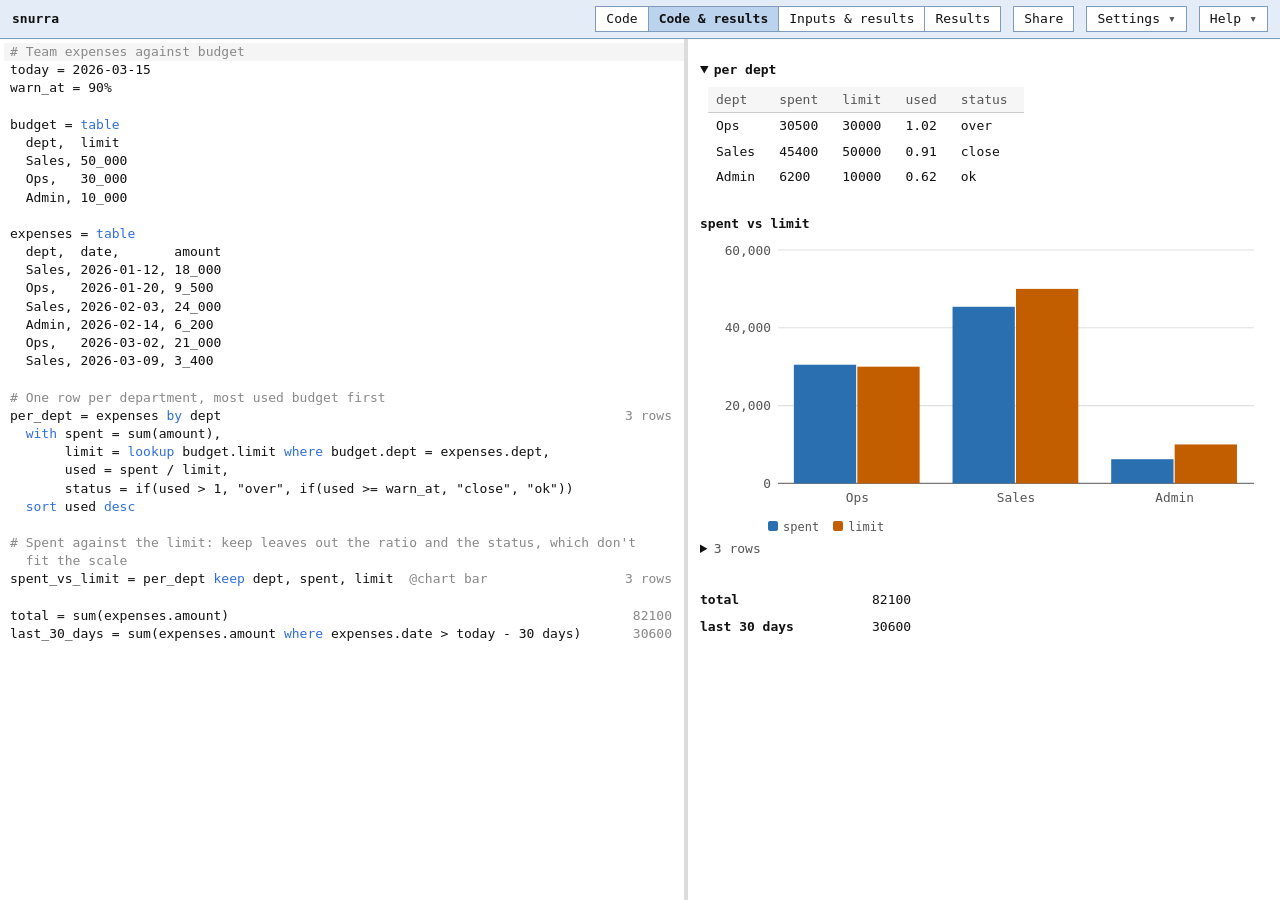
==== commit d952272a: "Add files via upload" ====
--- a/snurra/index.html
+++ b/snurra/index.html
@@ -13,8 +13,8 @@
         location.replace(url.href);
       }
     </script>
-    <script type="module" crossorigin src="./assets/main-N-ZuACsg.js"></script>
-    <link rel="stylesheet" crossorigin href="./assets/main-ChOHP_OA.css">
+    <script type="module" crossorigin src="./assets/main-kHCxP-44.js"></script>
+    <link rel="stylesheet" crossorigin href="./assets/main-DpYDUT3l.css">
   </head>
   <body>
     <header>
--- a/snurra/assets/main-DpYDUT3l.css
+++ b/snurra/assets/main-DpYDUT3l.css
@@ -0,0 +1 @@
+:root{--bg: #ffffff;--surface: #ffffff;--text: #111111;--muted: #555555;--comment: #888888;--keyword: #2f6fdd;--line: #cccccc;--rule: #767676;--panel: #f6f6f6;--bar: #e4edf7;--bar-hi: #bcd3ee;--bar-line: #7f9cbf;--ok-bg: #e3f2e5;--ok-line: #5f9e68;--sep: #dcdcdc;--accent: #111111;--err: #b00020;--err-bg: #fdecea;--good-bg: #dcf0dc;--warn-bg: #fdf3d0;--bad-bg: #fbdcd8;--hover: #efefef;--sel: #d6dfee;--line-hover: rgba(0, 0, 0, .04);--line-err: rgba(176, 0, 32, .07);--line-flash: rgba(60, 120, 200, .3);--bar-h: 39px;--result-col: 220px;--doc-w: 100ch;--c0: #2a6fb0;--c1: #c25e00;--c2: #3b8a4a;--c3: #8c4fb5;--c4: #7a6a00;--mono: ui-monospace, "SF Mono", Menlo, Consolas, monospace}@media (prefers-color-scheme: dark){:root{--bg: #121212;--surface: #121212;--text: #dddddd;--muted: #999999;--comment: #777777;--keyword: #66a3ff;--line: #3a3a3a;--rule: #7a7a7a;--panel: #1a1a1a;--bar: #1b2635;--bar-hi: #33507a;--bar-line: #4d6a93;--ok-bg: #1a2b1e;--ok-line: #4f8a58;--sep: #2c2c2c;--accent: #ffffff;--err: #ff8a80;--err-bg: #2d1a18;--good-bg: #1f3a26;--warn-bg: #3a3218;--bad-bg: #4a2420;--hover: #222222;--sel: #2c3a52;--line-hover: rgba(255, 255, 255, .045);--line-err: rgba(255, 90, 80, .12);--line-flash: rgba(111, 168, 224, .32);--c0: #6fa8e0;--c1: #f0a050;--c2: #6cc47c;--c3: #c49ae6;--c4: #d6c24a}}@media (max-width: 760px){:root{--result-col: 130px}}[hidden]{display:none!important}*{box-sizing:border-box}body{margin:0;background:var(--bg);color:var(--text);font:13px/1.5 var(--mono)}header{display:flex;align-items:center;justify-content:space-between;padding:6px 12px;background:var(--bar);border-bottom:1px solid var(--bar-line);min-height:var(--bar-h);position:sticky;top:0;z-index:10}header button,header select{border-color:var(--bar-line)}h1{margin:0;font-size:13px;font-weight:700}h2{margin:0 0 8px;font-size:12px;font-weight:600;text-transform:uppercase;letter-spacing:.06em;color:var(--muted)}button{font:inherit;color:var(--text);background:var(--surface);border:1px solid var(--line);border-radius:0;padding:2px 10px;cursor:pointer}button:hover{background:var(--hover)}select{font:inherit;color:var(--text);background:var(--surface);border:1px solid var(--line);border-radius:0;padding:2px 28px 2px 10px;cursor:pointer;-moz-appearance:none;appearance:none;-webkit-appearance:none;background-image:url("data:image/svg+xml,%3Csvg xmlns='http://www.w3.org/2000/svg' width='12' height='8' viewBox='0 0 12 8'%3E%3Cpath d='M1 1.5l5 5 5-5' fill='none' stroke='%23666' stroke-width='1.5'/%3E%3C/svg%3E");background-repeat:no-repeat;background-position:right 10px center}select:hover{background-color:var(--hover)}main{display:grid;grid-template-columns:minmax(0,var(--doc-w)) fit-content(clamp(320px,calc(100vw - 600px),60vw));justify-content:start;align-items:stretch;min-height:calc(100vh - var(--bar-h))}.problem,.hint,.row .msg,.tw-note{contain:inline-size}@media (max-width: 760px){main{grid-template-columns:minmax(0,1fr)}}@media (min-width: 761px){main[data-view=code-results] aside{position:sticky;top:var(--bar-h);align-self:start;height:calc(100vh - var(--bar-h));overflow-y:auto}}#editor{overflow:hidden;min-height:320px}#editor .cm-editor,#editor .cm-scroller{min-height:calc(100vh - var(--bar-h))}#editor .cm-content{min-height:calc(100vh - var(--bar-h));box-sizing:border-box}aside{display:grid;gap:0;min-width:320px;border-left:4px solid var(--sep)}aside section{padding:10px 12px}.pane{display:grid;grid-template-columns:minmax(0,1fr);gap:0;align-content:start;min-width:0}main[data-view=inputs-results] .pane+.pane{border-top:4px solid var(--sep)}.header-actions{display:flex;flex-wrap:wrap;align-items:center;justify-content:flex-end;gap:4px 12px}.views button{white-space:nowrap}.views{display:flex}.views button{border-radius:0;margin-left:-1px}.views button:first-child{margin-left:0}.views button[aria-pressed=true]{position:relative;background:var(--bar-hi);font-weight:700}.grid.cm-grid{margin:0;padding:6px calc(var(--result-col) + 12px) 8px 6px;contain:inline-size;background:transparent}.grid.cm-grid:has(>.chart){padding-top:0;padding-bottom:16px}.grid.cm-grid>.chart{margin-top:2px}.grid.cm-grid .scroll{width:fit-content;max-width:100%;padding:0;border:1px solid var(--line);border-radius:0}.grid .scroll{user-select:none;-webkit-user-select:none;outline:none}.grid td.sel,.grid th.sel{background:var(--sel)}main:not([data-view=code]) .cm-grid{display:none}main[data-view=code] .cm-line[data-toggle]:after{content:attr(data-toggle) " " attr(data-result);cursor:pointer}main[data-view=code]{grid-template-columns:minmax(0,var(--doc-w))}main[data-view=code] #editor{border-right:4px solid var(--sep)}main[data-view=code] aside{display:none}main[data-view=inputs-results]{grid-template-columns:minmax(0,1fr)}main[data-view=inputs-results] #editor{display:none}main[data-view=inputs-results] aside{grid-template-columns:minmax(0,var(--doc-w)) fit-content(clamp(320px,calc(100vw - 600px),60vw));align-items:stretch;height:calc(100vh - var(--bar-h));min-height:280px;min-width:0}main[data-view=inputs-results] .pane{overflow-y:auto;min-height:0}main[data-view=inputs-results] aside,main[data-view=output] aside{border-left:0}main[data-view=inputs-results] .pane+.pane{border-top:0;border-left:4px solid var(--sep);min-width:320px}main[data-view=output]{grid-template-columns:minmax(0,1fr)}main[data-view=output] #editor{display:none}main[data-view=output] #pane-inputs,main[data-view=code-results] #pane-inputs{display:none}main[data-view=output] aside{min-width:0}@media (max-width: 760px){main[data-view=inputs-results] aside{grid-template-columns:minmax(0,1fr);height:auto}main[data-view=inputs-results] .pane{overflow:visible}main[data-view=inputs-results] .pane+.pane{min-width:0}}aside.has-tabs{align-content:start}#sheet-tabs{grid-column:1 / -1;align-self:start;justify-self:stretch;width:100%;box-sizing:border-box;display:flex;align-items:stretch;gap:4px;overflow-x:auto;padding:8px 12px 0;background:var(--bg);position:sticky;top:0;z-index:2}#sheet-tabs[hidden]{display:none}#sheet-tabs button{border:0;border-bottom:2px solid transparent;border-radius:0;background:none;color:var(--muted);padding:4px 10px 6px;white-space:nowrap;flex:none}#sheet-tabs button:hover{background:none;color:var(--accent)}#sheet-tabs button[aria-selected=true]{background:none;color:var(--accent);font-weight:400;border-bottom-color:var(--accent)}main[data-view=inputs-results] aside.has-tabs{grid-template-rows:auto minmax(0,1fr)}main[data-view=output] #sheet-tabs{position:static}@media (min-width: 761px){main[data-view=inputs-results] aside.has-tabs{grid-template-columns:minmax(0,var(--doc-w)) fit-content(clamp(320px,calc(100vw - 600px),60vw)) minmax(0,1fr)}main[data-view=inputs-results] aside.has-tabs #sheet-tabs{grid-column:1 / -1;grid-row:1;border-bottom:1px solid color-mix(in srgb,var(--muted) 55%,var(--bg))}main[data-view=inputs-results] aside.has-tabs #sheet-tabs button{margin-bottom:-1px}main[data-view=inputs-results] aside.has-tabs #pane-inputs{grid-column:1;grid-row:2}main[data-view=inputs-results] aside.has-tabs #pane-outputs{grid-column:2;grid-row:2}}@media (max-width: 760px){main[data-view=inputs-results] aside.has-tabs{grid-template-rows:none}}.hint{color:var(--muted);margin:0}.row{display:grid;grid-template-columns:minmax(0,1fr) minmax(0,1fr);gap:10px;align-items:center;padding:4px 0}.row .name{font-weight:700;overflow:hidden;text-overflow:ellipsis;white-space:nowrap;justify-self:start;max-width:100%}.row .name.goto{cursor:pointer}.row .name.goto:hover{text-decoration:underline}.row input{width:100%;font:inherit;color:var(--text);background:var(--panel);border:1px solid var(--line);border-radius:0;padding:2px 6px}.row input:focus{outline:2px solid var(--accent);outline-offset:-1px}.row .value{text-align:right;font-variant-numeric:tabular-nums}.pills{display:flex;flex-wrap:wrap;gap:4px 0}.pills button{border-radius:0;margin-left:-1px;font-variant-numeric:tabular-nums}.pills button:first-child{margin-left:0}.pills button[aria-pressed=true]{position:relative;background:var(--bar-hi);border-color:var(--bar-line);font-weight:700}.row:has(>.value){grid-template-columns:minmax(0,12em) minmax(0,1fr);gap:16px}.row:has(>.value) .value{text-align:left}.cm-editor{font:13px/1.5 var(--mono)}.cm-error-line{background:var(--line-err)}.cm-linked-line{background:var(--line-hover)}.cm-flash-0{animation:flash-0 3s ease-in forwards}.cm-flash-1{animation:flash-1 3s ease-in forwards}@keyframes flash-0{0%,70%{background:var(--line-flash)}to{background:var(--line-hover)}}@keyframes flash-1{0%,70%{background:var(--line-flash)}to{background:var(--line-hover)}}@media (prefers-reduced-motion: reduce){.cm-editor .cm-line.cm-flash-line{animation:none;background:var(--line-flash)}}.problem{color:var(--err);padding:3px 0}#problems-badge{color:var(--err);background:var(--err-bg);border-color:var(--err);font-weight:600}.tablewidget{margin:8px 0;position:relative}.tw-title.goto{cursor:pointer}.tw-title.goto:hover{text-decoration:underline}.tw-title{width:fit-content;max-width:100%;font-weight:700;padding:3px 0;overflow:hidden;text-overflow:ellipsis;white-space:nowrap}.tw-scroll{overflow-x:auto;padding:4px 0 2px 9px}.tablewidget table{border-collapse:separate;border-spacing:0;font:inherit;width:max-content;min-width:100%}.tablewidget th{text-align:left;font-weight:400;color:var(--muted);background:var(--panel);padding:3px 7px;white-space:nowrap;border-bottom:1px solid var(--line)}.tablewidget th:last-child:empty{background:none;border-bottom:0;padding:0;width:52px;min-width:52px}.tablewidget td{padding:0;border:0;border-bottom:1px solid var(--hover);border-radius:0}.tablewidget td.tw-act{position:relative;width:52px;min-width:52px;border:0}.tw-cell{display:block;width:100%;min-width:0;font:inherit;color:var(--text);background:transparent;border:0;border-radius:0;padding:4px 7px}.tw-cell:hover{background:var(--panel)}.tw-cell:focus{outline:2px solid var(--accent);outline-offset:-2px}.tw-cell.invalid{background:var(--err-bg);color:var(--err)}.tw-cell::placeholder{color:var(--muted)}.tablewidget .ghost td:not(.tw-act){border-bottom:1px dashed var(--line)}.tablewidget th.tw-calc,.tablewidget td.tw-calc{color:var(--muted);padding:3px 8px;white-space:nowrap;font-variant-numeric:tabular-nums}.tablewidget tr.row-good td:not(.tw-act){background:var(--good-bg)}.tablewidget tr.row-warn td:not(.tw-act){background:var(--warn-bg)}.tablewidget tr.row-bad td:not(.tw-act){background:var(--bad-bg)}.tablewidget tr td.cell-good:not(.tw-act){background:var(--good-bg)}.tablewidget tr td.cell-warn:not(.tw-act){background:var(--warn-bg)}.tablewidget tr td.cell-bad:not(.tw-act){background:var(--bad-bg)}.tablewidget tr.row-good .tw-cell,.tablewidget tr.row-warn .tw-cell,.tablewidget tr.row-bad .tw-cell,.tablewidget td.cell-good .tw-cell,.tablewidget td.cell-warn .tw-cell,.tablewidget td.cell-bad .tw-cell,.tablewidget .ghost .tw-cell{background:transparent}.tablewidget tr.row-good .tw-cell:hover,.tablewidget td.cell-good .tw-cell:hover{background:color-mix(in srgb,var(--good-bg),var(--text) 8%)}.tablewidget tr.row-warn .tw-cell:hover,.tablewidget td.cell-warn .tw-cell:hover{background:color-mix(in srgb,var(--warn-bg),var(--text) 8%)}.tablewidget tr.row-bad .tw-cell:hover,.tablewidget td.cell-bad .tw-cell:hover{background:color-mix(in srgb,var(--bad-bg),var(--text) 8%)}.tablewidget .tw-acts{position:absolute;left:4px;top:50%;transform:translateY(-50%);display:flex;gap:2px}.tablewidget .tw-del,.tablewidget .tw-dup{border:0;background:var(--hover);border-radius:0;padding:0 4px;color:var(--muted);opacity:0;font-size:15px;line-height:1.2}.tablewidget .tw-dup{display:flex;align-items:center}.tablewidget tr:hover .tw-del,.tablewidget tr:focus-within .tw-del,.tablewidget tr:hover .tw-dup,.tablewidget tr:focus-within .tw-dup{opacity:1}.tablewidget .tw-del:hover{color:var(--err);background:var(--hover)}.tablewidget .tw-dup:hover{color:var(--accent)}.tablewidget .ghost .tw-acts{display:none}.tablewidget .tw-pick{position:absolute;z-index:2;width:20px;padding:0;border:0;border-radius:0;background:transparent;color:var(--muted);font-size:11px;cursor:pointer}.tablewidget .tw-pick:hover{color:var(--text);background:var(--hover)}.tw-menu{position:absolute;z-index:3;margin:0;padding:2px 0;list-style:none;max-height:12em;overflow-y:auto;background:var(--surface);border:1px solid var(--rule)}.tw-menu li{padding:3px 8px;white-space:nowrap;cursor:pointer}.tw-menu li:hover,.tw-menu li.active{background:var(--sel)}.tw-menu li[aria-selected=true]{font-weight:700}.tw-note>div{margin-top:4px}.tw-problem{color:var(--err)}.tw-warn,.tw-info{color:var(--muted)}.grid{margin:8px 0}.grid summary{font-weight:700;cursor:pointer;-webkit-user-select:none;user-select:none;width:fit-content;padding:3px 0;list-style-position:inside}.grid summary>:not(.goto){cursor:pointer;font-weight:400;color:var(--muted)}.grid summary .goto{cursor:pointer}.grid summary .goto:hover{text-decoration:underline}.grid .scroll{overflow:auto;padding:4px 0 2px 8px;max-height:calc(101*(1.5em + 6px) + 8px)}.grid table{border-collapse:collapse;width:auto;font:inherit;font-variant-numeric:tabular-nums}.grid th,.grid td{text-align:left;padding:3px 16px 3px 8px;white-space:nowrap;line-height:1.5}.grid th{font-weight:400;color:var(--muted);background:var(--panel);border-bottom:1px solid var(--line);position:sticky;top:0;z-index:1;box-shadow:0 1px 0 var(--line)}.grid td{color:var(--text)}.grid .cell{max-width:14em;overflow:hidden;text-overflow:ellipsis;white-space:nowrap}.grid td.err{color:var(--err)}.grid tr.row-good td{background:var(--good-bg)}.grid tr.row-warn td{background:var(--warn-bg)}.grid tr.row-bad td{background:var(--bad-bg)}.grid tr td.cell-good{background:var(--good-bg)}.grid tr td.cell-warn{background:var(--warn-bg)}.grid tr td.cell-bad{background:var(--bad-bg)}.grid tr.row-good td.sel{background:color-mix(in srgb,var(--sel) 60%,var(--good-bg))}.grid tr.row-warn td.sel{background:color-mix(in srgb,var(--sel) 60%,var(--warn-bg))}.grid tr.row-bad td.sel{background:color-mix(in srgb,var(--sel) 60%,var(--bad-bg))}.grid tr td.cell-good.sel{background:color-mix(in srgb,var(--sel) 60%,var(--good-bg))}.grid tr td.cell-warn.sel{background:color-mix(in srgb,var(--sel) 60%,var(--warn-bg))}.grid tr td.cell-bad.sel{background:color-mix(in srgb,var(--sel) 60%,var(--bad-bg))}.hidden-toggle{user-select:none;-webkit-user-select:none;display:flex;align-items:center;gap:6px;color:var(--muted);margin:0 0 6px}.is-hidden{opacity:.55}.row .msg{grid-column:1 / -1;color:var(--err)}.row .msg:empty{display:none}.row.invalid input{border-color:var(--err)}body.holding .cm-line:after,body.holding #results{opacity:.5}.cm-frozen{background:var(--panel)}.tut-slot{scroll-margin-top:48px;padding:12px 12px 12px 6px;font:13px/1.5 var(--mono)}.tut-dock{position:sticky;top:0;z-index:2;padding-bottom:8px;background:var(--bg)}.tut-dock:empty{display:none}.tut-dock>.tut-slot{padding:10px 12px 0}.tut-dock>.tut-feedback-slot{padding:8px 12px 0}@media (max-width: 760px){.tut-dock{top:var(--bar-h)}}.pane>.tut-slot{padding:10px 12px 0}.tut-bubble{position:relative;max-width:36rem;padding:8px 12px 10px;background:var(--bar);border:1px solid var(--bar-line);border-left-width:4px;color:var(--text);-webkit-user-select:text;user-select:text}.cm-content .tut-bubble:before{content:"";position:absolute;left:18px;bottom:-7px;width:12px;height:12px;background:var(--bar);border-right:1px solid var(--bar-line);border-bottom:1px solid var(--bar-line);transform:rotate(45deg)}.tut-bubble p{margin:6px 0}.tut-bubble code{font:inherit;font-weight:700}.tut-head{display:flex;align-items:baseline;gap:10px}.tut-head .tut-title{flex:1}.tut-count{color:var(--muted);font-variant-numeric:tabular-nums}.tut-close{border:0;background:none;padding:0 4px;color:var(--muted);font-size:16px;line-height:1}.tut-close:hover{background:none;color:var(--text)}.tut-progress{height:2px;margin:4px 0 6px;background:linear-gradient(to right,var(--bar-line) var(--tut-progress),var(--bar-hi) var(--tut-progress))}.tut-label{color:var(--muted);margin-top:6px}.tut-example{margin:4px 0 6px;padding:6px 8px;background:var(--surface);border:1px solid var(--bar-line);font:inherit;white-space:pre-wrap;overflow-x:auto}.tut-example code{font-weight:400}.tut-sample{position:relative}.tut-sample .tut-example{padding-right:56px}.tut-insert{position:absolute;top:4px;right:4px;padding:0 6px;font-size:11px;border-color:transparent;background:none;color:var(--muted)}.tut-insert:hover,.tut-insert:focus-visible{color:var(--text);background:var(--bar-hi)}.tut-nudge{margin:6px 0;padding:4px 8px;background:var(--surface);border:1px solid var(--bar-line)}.tut-actions{display:flex;flex-wrap:wrap;gap:6px;margin-top:8px}.tut-actions button,.tut-nudge button{border-color:var(--bar-line)}.tut-actions .tut-primary{background:var(--bar-hi);font-weight:700}.tut-feedback-slot{padding:4px 12px 12px 6px;font:13px/1.5 var(--mono)}.tut-feedback-slot:empty{display:none}.pane>.tut-feedback-slot{padding:8px 12px 0}.tut-feedback{position:relative;display:flex;flex-wrap:wrap;align-items:baseline;gap:4px 10px;max-width:36rem;padding:6px 12px;background:var(--ok-bg);border:1px solid var(--ok-line);color:var(--text)}.tut-feedback-done .tut-feedback-text{font-weight:700}.tut-feedback button{border-color:var(--ok-line)}.tut-feedback .tut-primary{background:var(--ok-line);color:var(--bg);font-weight:700}.tut-feedback-hint{color:var(--muted)}.tut-feedback-locked{background:var(--bar);border-color:var(--bar-line)}.views button.tut-target{position:relative;z-index:1;animation:tut-pulse 1.4s ease-in-out infinite}.tut-arrow{position:fixed;z-index:20;width:24px;height:36px;color:#e8590c;pointer-events:none}.tut-arrow svg{display:block}.tut-shake{animation:tut-shake .4s}@keyframes tut-pulse{50%{box-shadow:0 0 0 3px var(--bar-line)}}@keyframes tut-shake{25%{transform:translate(-4px)}75%{transform:translate(4px)}}@media (prefers-reduced-motion: reduce){.views button.tut-target,.tut-shake{animation:none}.views button.tut-target{outline:2px solid var(--bar-line)}}.tw-scroll::-webkit-scrollbar,.grid .scroll::-webkit-scrollbar{width:12px;height:12px}.tw-scroll::-webkit-scrollbar-track,.grid .scroll::-webkit-scrollbar-track{background:var(--panel)}.tw-scroll::-webkit-scrollbar-thumb,.grid .scroll::-webkit-scrollbar-thumb{background:var(--muted);border:3px solid var(--panel);border-radius:6px}.tw-scroll::-webkit-scrollbar-corner,.grid .scroll::-webkit-scrollbar-corner{background:var(--panel)}@supports not selector(::-webkit-scrollbar){.tw-scroll,.grid .scroll{scrollbar-width:auto;scrollbar-color:var(--muted) var(--panel)}}.grid .grid-more{display:block;margin:4px 0 0 8px;padding:2px 8px;font:inherit;font-size:.9em;color:var(--muted);background:none;border:1px solid var(--line);cursor:pointer}.grid .grid-more:hover{color:var(--text)}.grid.cm-grid .grid-more{margin-left:0}.chart{margin:4px 0 0 8px;width:min(560px,calc(2*(100vh - 200px)));max-width:calc(100% - 8px)}main[data-view=output] .chart{width:min(630px,calc(2*(100vh - 200px)))}.chart-svg{width:100%;height:auto;display:block;overflow:visible}.chart-grid{stroke:var(--line);stroke-width:1;opacity:.6}.chart-zero{stroke:var(--rule);stroke-width:1}.chart-tick{fill:var(--muted);font-size:11px;font-variant-numeric:tabular-nums}.chart-line{fill:none;stroke-width:2;stroke-linejoin:round;stroke-linecap:round}.chart-s0{stroke:var(--c0);fill:var(--c0)}.chart-s1{stroke:var(--c1);fill:var(--c1)}.chart-s2{stroke:var(--c2);fill:var(--c2)}.chart-s3{stroke:var(--c3);fill:var(--c3)}.chart-s4{stroke:var(--c4);fill:var(--c4)}.chart-line.chart-s0,.chart-line.chart-s1,.chart-line.chart-s2,.chart-line.chart-s3,.chart-line.chart-s4{fill:none}rect.chart-s0,rect.chart-s1,rect.chart-s2,rect.chart-s3,rect.chart-s4{stroke:none}.chart-dense rect{shape-rendering:crispEdges}.chart-legend .chart-note{font-style:italic}.chart-legend{display:flex;flex-wrap:wrap;gap:4px 14px;margin:2px 0 0 60px;color:var(--muted);font-size:12px}.chart-legend i{display:inline-block;width:10px;height:10px;border-radius:2px;margin-right:5px}.chart-legend .chart-s0{background:var(--c0)}.chart-legend .chart-s1{background:var(--c1)}.chart-legend .chart-s2{background:var(--c2)}.chart-legend .chart-s3{background:var(--c3)}.chart-legend .chart-s4{background:var(--c4)}.chart-block{margin:24px 0}.chart-block:first-child{margin-top:0}.chart-title{font-weight:700;width:fit-content;padding:0;margin:3px 0;line-height:1.3;cursor:pointer;-webkit-user-select:none;user-select:none}.chart-title:hover{text-decoration:underline}.chart-block>.grid{margin:0}main:not(.line-numbers) .cm-gutters{display:none!important}.menu{position:relative;user-select:none;-webkit-user-select:none}.menu-button:after{content:"▾";margin-left:8px;color:var(--muted)}.menu-popup{position:absolute;right:0;top:calc(100% + 4px);z-index:20;min-width:100%;padding:4px 0;background:var(--surface);border:1px solid var(--bar-line);white-space:nowrap}.menu-popup[hidden],.submenu-list[hidden]{display:none}.menu-item{display:flex;align-items:center;gap:6px;width:100%;box-sizing:border-box;padding:3px 12px;border:0;text-align:left;color:var(--text);text-decoration:none;background:transparent;cursor:pointer}.menu-item:hover{background:var(--hover)}.menu-item:disabled{color:var(--muted);cursor:default;background:transparent}.submenu-button:after{content:"▸";margin-left:auto;padding-left:16px;color:var(--muted)}.submenu-list{position:absolute;right:100%;top:0;max-height:calc(100vh - var(--bar-h) - 16px);overflow-y:auto;padding:4px 0;background:var(--surface);border:1px solid var(--bar-line)}.submenu-heading{position:sticky;top:0;margin:4px 0;padding:4px 12px;font-size:11px;font-weight:700;text-transform:uppercase;letter-spacing:.08em;color:var(--text);background:var(--bar);border-top:1px solid var(--bar-line);border-bottom:1px solid var(--bar-line)}.submenu-heading:first-child{margin-top:0;border-top:0}.submenu-list{padding-top:0}.submenu-list .menu-item{padding-left:24px}main:not(.line-numbers) #editor .cm-content{padding-left:4px}
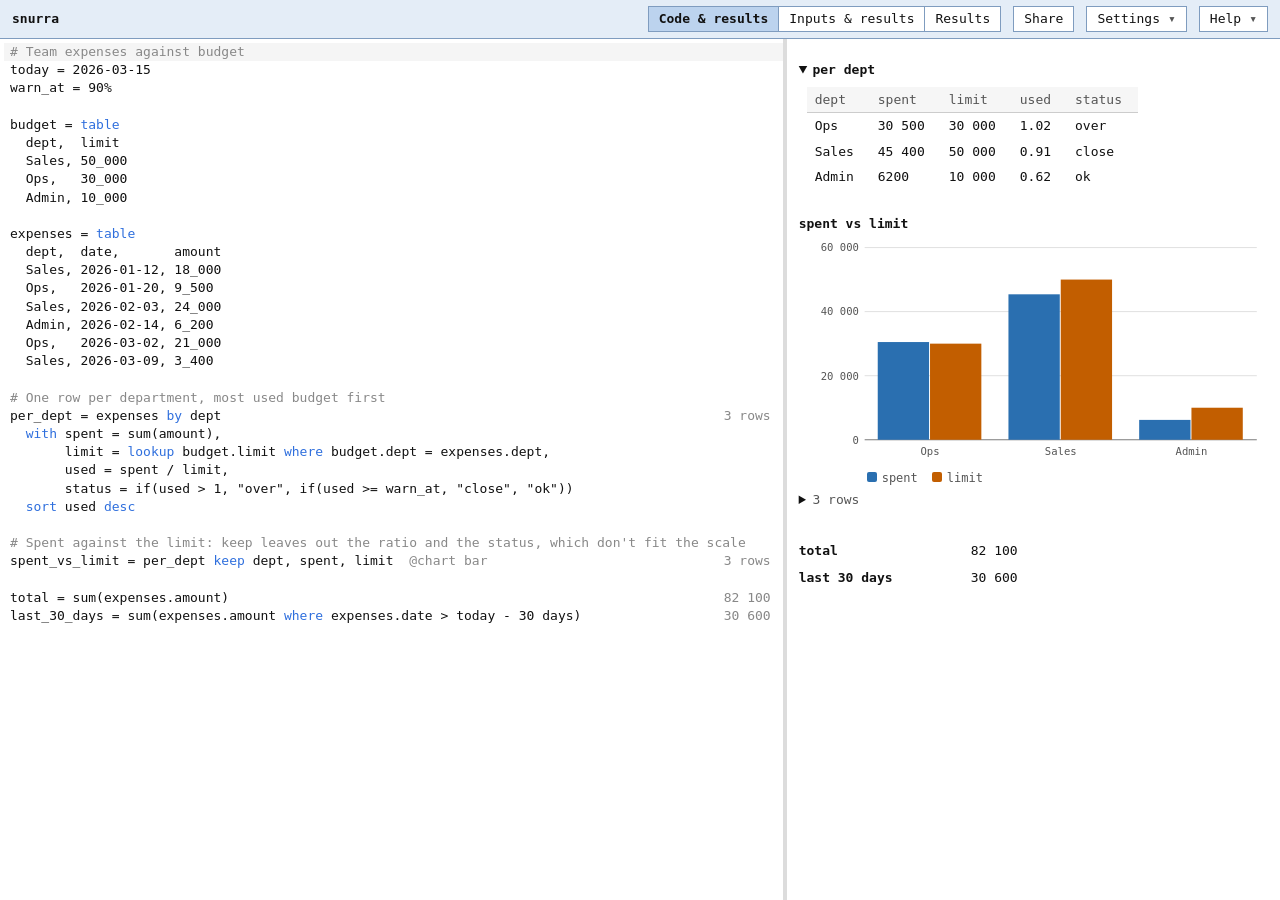
==== commit 4675231e: "Add files via upload" ====
--- a/snurra/index.html
+++ b/snurra/index.html
@@ -13,8 +13,8 @@
         location.replace(url.href);
       }
     </script>
-    <script type="module" crossorigin src="./assets/main-kHCxP-44.js"></script>
-    <link rel="stylesheet" crossorigin href="./assets/main-DpYDUT3l.css">
+    <script type="module" crossorigin src="./assets/main-fKYHRtJ7.js"></script>
+    <link rel="stylesheet" crossorigin href="./assets/main-BE2RYwtS.css">
   </head>
   <body>
     <header>
@@ -22,7 +22,6 @@
       <div class="header-actions">
         <button type="button" id="problems-badge" hidden></button>
         <div class="views" role="group" aria-label="View">
-          <button type="button" data-view="code" title="Code only">Code</button>
           <button type="button" data-view="code-results" title="Code, with the results beside it">Code &amp; results</button>
           <button type="button" data-view="inputs-results" title="Inputs and results only, without the code">Inputs &amp; results</button>
           <button type="button" data-view="output" title="Results only, without the code or the inputs">Results</button>
@@ -80,8 +79,8 @@
       // and no line numbers, then jump to the saved ones. Mirrors what main.ts does (see setViewMode and setLineNumbers).
       (function () {
         try {
-          var modes = ["code", "code-results", "inputs-results", "output"];
-          var legacy = { split: "code-results", calculator: "inputs-results", results: "inputs-results" };
+          var modes = ["code-results", "inputs-results", "output"];
+          var legacy = { split: "code-results", code: "code-results", calculator: "inputs-results", results: "inputs-results" };
           var fromHash = /^#view=([a-z-]+)(?:&sheet=.*)?$/.exec(location.hash);
           var saved = localStorage.getItem("snurra:view");
           var mode = (fromHash && modes.indexOf(fromHash[1]) >= 0 && fromHash[1]) || legacy[saved] || (modes.indexOf(saved) >= 0 && saved) || "code-results";
--- a/snurra/assets/main-BE2RYwtS.css
+++ b/snurra/assets/main-BE2RYwtS.css
@@ -0,0 +1 @@
+:root{--bg: #ffffff;--surface: #ffffff;--text: #111111;--muted: #555555;--comment: #888888;--keyword: #2f6fdd;--line: #cccccc;--rule: #767676;--panel: #f6f6f6;--bar: #e4edf7;--bar-hi: #bcd3ee;--bar-line: #7f9cbf;--ok-bg: #e3f2e5;--ok-line: #5f9e68;--sep: #dcdcdc;--accent: #111111;--err: #b00020;--err-bg: #fdecea;--good-bg: #dcf0dc;--warn-bg: #fdf3d0;--bad-bg: #fbdcd8;--hover: #efefef;--sel: #d6dfee;--line-hover: rgba(0, 0, 0, .04);--line-err: rgba(176, 0, 32, .07);--line-flash: rgba(60, 120, 200, .3);--bar-h: 39px;--result-col: 220px;--doc-w: 100ch;--c0: #2a6fb0;--c1: #c25e00;--c2: #3b8a4a;--c3: #8c4fb5;--c4: #7a6a00;--mono: ui-monospace, "SF Mono", Menlo, Consolas, monospace}@media (prefers-color-scheme: dark){:root{--bg: #121212;--surface: #121212;--text: #dddddd;--muted: #999999;--comment: #777777;--keyword: #66a3ff;--line: #3a3a3a;--rule: #7a7a7a;--panel: #1a1a1a;--bar: #1b2635;--bar-hi: #33507a;--bar-line: #4d6a93;--ok-bg: #1a2b1e;--ok-line: #4f8a58;--sep: #2c2c2c;--accent: #ffffff;--err: #ff8a80;--err-bg: #2d1a18;--good-bg: #1f3a26;--warn-bg: #3a3218;--bad-bg: #4a2420;--hover: #222222;--sel: #2c3a52;--line-hover: rgba(255, 255, 255, .045);--line-err: rgba(255, 90, 80, .12);--line-flash: rgba(111, 168, 224, .32);--c0: #6fa8e0;--c1: #f0a050;--c2: #6cc47c;--c3: #c49ae6;--c4: #d6c24a}}@media (max-width: 760px){:root{--result-col: 130px}}[hidden]{display:none!important}*{box-sizing:border-box}body{margin:0;background:var(--bg);color:var(--text);font:13px/1.5 var(--mono)}header{display:flex;align-items:center;justify-content:space-between;padding:6px 12px;background:var(--bar);border-bottom:1px solid var(--bar-line);min-height:var(--bar-h);position:sticky;top:0;z-index:10}header button,header select{border-color:var(--bar-line)}h1{margin:0;font-size:13px;font-weight:700}h2{margin:0 0 8px;font-size:12px;font-weight:600;text-transform:uppercase;letter-spacing:.06em;color:var(--muted)}button{font:inherit;color:var(--text);background:var(--surface);border:1px solid var(--line);border-radius:0;padding:2px 10px;cursor:pointer}button:hover{background:var(--hover)}select{font:inherit;color:var(--text);background:var(--surface);border:1px solid var(--line);border-radius:0;padding:2px 28px 2px 10px;cursor:pointer;-moz-appearance:none;appearance:none;-webkit-appearance:none;background-image:url("data:image/svg+xml,%3Csvg xmlns='http://www.w3.org/2000/svg' width='12' height='8' viewBox='0 0 12 8'%3E%3Cpath d='M1 1.5l5 5 5-5' fill='none' stroke='%23666' stroke-width='1.5'/%3E%3C/svg%3E");background-repeat:no-repeat;background-position:right 10px center}select:hover{background-color:var(--hover)}main{display:grid;grid-template-columns:minmax(0,var(--doc-w)) fit-content(clamp(320px,calc(100vw - 600px),60vw));justify-content:start;align-items:stretch;min-height:calc(100vh - var(--bar-h))}.problem,.hint,.row .msg,.tw-note{contain:inline-size}@media (max-width: 760px){main{grid-template-columns:minmax(0,1fr)}}@media (min-width: 761px){main[data-view=code-results]{grid-template-columns:minmax(0,var(--doc-w)) minmax(0,1fr)}main[data-view=code-results] aside{grid-template-columns:fit-content(clamp(320px,calc(100vw - 600px),60vw))}main[data-view=code-results] .pane{min-width:320px}main[data-view=code-results] aside{position:sticky;top:var(--bar-h);align-self:start;height:calc(100vh - var(--bar-h));overflow-y:auto}}#editor{overflow:hidden;min-height:320px}#editor .cm-editor,#editor .cm-scroller{min-height:calc(100vh - var(--bar-h))}#editor .cm-content{min-height:calc(100vh - var(--bar-h));box-sizing:border-box}aside{display:grid;gap:0;min-width:320px;border-left:4px solid var(--sep)}aside section{padding:10px 12px}.pane{display:grid;grid-template-columns:minmax(0,1fr);gap:0;align-content:start;min-width:0}main[data-view=inputs-results] .pane+.pane{border-top:4px solid var(--sep)}.header-actions{display:flex;flex-wrap:wrap;align-items:center;justify-content:flex-end;gap:4px 12px}.views button{white-space:nowrap}.views{display:flex}.views button{border-radius:0;margin-left:-1px}.views button:first-child{margin-left:0}.views button[aria-pressed=true]{position:relative;background:var(--bar-hi);font-weight:700}.grid .scroll{user-select:none;-webkit-user-select:none;outline:none}.grid td.sel,.grid th.sel{background:var(--sel)}main[data-view=inputs-results]{grid-template-columns:minmax(0,1fr)}main[data-view=inputs-results] #editor{display:none}main[data-view=inputs-results] aside{grid-template-columns:minmax(0,var(--doc-w)) fit-content(clamp(320px,calc(100vw - 600px),60vw));align-items:stretch;height:calc(100vh - var(--bar-h));min-height:280px;min-width:0}main[data-view=inputs-results] .pane{overflow-y:auto;min-height:0}main[data-view=inputs-results] aside,main[data-view=output] aside{border-left:0}main[data-view=inputs-results] .pane+.pane{border-top:0;border-left:4px solid var(--sep);min-width:320px}main[data-view=output]{grid-template-columns:minmax(0,1fr)}main[data-view=output] #editor{display:none}main[data-view=output] #pane-inputs,main[data-view=code-results] #pane-inputs{display:none}main[data-view=output] aside{min-width:0}@media (max-width: 760px){main[data-view=inputs-results] aside{grid-template-columns:minmax(0,1fr);height:auto}main[data-view=inputs-results] .pane{overflow:visible}main[data-view=inputs-results] .pane+.pane{min-width:0}}aside.has-tabs{align-content:start}#sheet-tabs{grid-column:1 / -1;align-self:start;justify-self:stretch;width:100%;box-sizing:border-box;display:flex;align-items:stretch;gap:4px;overflow-x:auto;padding:8px 12px 0;background:var(--bg);position:sticky;top:0;z-index:2}#sheet-tabs[hidden]{display:none}#sheet-tabs button{border:0;border-bottom:2px solid transparent;border-radius:0;background:none;color:var(--muted);padding:4px 10px 6px;white-space:nowrap;flex:none}#sheet-tabs button:hover{background:none;color:var(--accent)}#sheet-tabs button[aria-selected=true]{background:none;color:var(--accent);font-weight:400;border-bottom-color:var(--accent)}main[data-view=inputs-results] aside.has-tabs{grid-template-rows:auto minmax(0,1fr)}main[data-view=output] #sheet-tabs{position:static}@media (min-width: 761px){main[data-view=inputs-results] aside.has-tabs{grid-template-columns:minmax(0,var(--doc-w)) fit-content(clamp(320px,calc(100vw - 600px),60vw)) minmax(0,1fr)}main[data-view=inputs-results] aside.has-tabs #sheet-tabs{grid-column:1 / -1;grid-row:1;border-bottom:1px solid color-mix(in srgb,var(--muted) 55%,var(--bg))}main[data-view=inputs-results] aside.has-tabs #sheet-tabs button{margin-bottom:-1px}main[data-view=inputs-results] aside.has-tabs #pane-inputs{grid-column:1;grid-row:2}main[data-view=inputs-results] aside.has-tabs #pane-outputs{grid-column:2;grid-row:2}}@media (max-width: 760px){main[data-view=inputs-results] aside.has-tabs{grid-template-rows:none}}.hint{color:var(--muted);margin:0}.row{display:grid;grid-template-columns:minmax(0,1fr) minmax(0,1fr);gap:10px;align-items:center;padding:4px 0}.row .name{font-weight:700;overflow:hidden;text-overflow:ellipsis;white-space:nowrap;justify-self:start;max-width:100%}.row .name.goto{cursor:pointer}.row .name.goto:hover{text-decoration:underline}.row input{width:100%;font:inherit;color:var(--text);background:var(--panel);border:1px solid var(--line);border-radius:0;padding:2px 6px}.row input:focus{outline:2px solid var(--accent);outline-offset:-1px}.row .value{text-align:right;font-variant-numeric:tabular-nums}.pills{display:flex;flex-wrap:wrap;gap:4px 0}.pills button{border-radius:0;margin-left:-1px;font-variant-numeric:tabular-nums}.pills button:first-child{margin-left:0}.pills button[aria-pressed=true]{position:relative;background:var(--bar-hi);border-color:var(--bar-line);font-weight:700}.row:has(>.value){grid-template-columns:minmax(0,12em) minmax(0,1fr);gap:16px}.row:has(>.value) .value{text-align:left}.cm-editor{font:13px/1.5 var(--mono)}.cm-error-line{background:var(--line-err)}.cm-linked-line{background:var(--line-hover)}.cm-flash-0{animation:flash-0 3s ease-in forwards}.cm-flash-1{animation:flash-1 3s ease-in forwards}@keyframes flash-0{0%,70%{background:var(--line-flash)}to{background:var(--line-hover)}}@keyframes flash-1{0%,70%{background:var(--line-flash)}to{background:var(--line-hover)}}@media (prefers-reduced-motion: reduce){.cm-editor .cm-line.cm-flash-line{animation:none;background:var(--line-flash)}}.problem{color:var(--err);padding:3px 0}.problem-line{all:unset;cursor:pointer;text-decoration:underline;font-weight:600}.problem-line:hover{text-decoration-thickness:2px}.problem-line:focus-visible{outline:2px solid currentColor;outline-offset:2px}#problems-badge{color:var(--err);background:var(--err-bg);border-color:var(--err);font-weight:600}.tablewidget{margin:8px 0;position:relative}.tw-title.goto{cursor:pointer}.tw-title.goto:hover{text-decoration:underline}.tw-title{width:fit-content;max-width:100%;font-weight:700;padding:3px 0;overflow:hidden;text-overflow:ellipsis;white-space:nowrap}.tw-scroll{overflow-x:auto;padding:4px 0 2px 9px}.tablewidget table{border-collapse:separate;border-spacing:0;font:inherit;width:max-content;min-width:100%}.tablewidget th{text-align:left;font-weight:400;color:var(--muted);background:var(--panel);padding:3px 7px;white-space:nowrap;border-bottom:1px solid var(--line)}.tablewidget th:last-child:empty{background:none;border-bottom:0;padding:0;width:52px;min-width:52px}.tablewidget td{padding:0;border:0;border-bottom:1px solid var(--hover);border-radius:0}.tablewidget td.tw-act{position:relative;width:52px;min-width:52px;border:0}.tw-cell{display:block;width:100%;min-width:0;font:inherit;color:var(--text);background:transparent;border:0;border-radius:0;padding:4px 7px}.tw-cell:hover{background:var(--panel)}.tw-cell:focus{outline:2px solid var(--accent);outline-offset:-2px}.tw-cell.invalid{background:var(--err-bg);color:var(--err)}.tw-cell::placeholder{color:var(--muted)}.tablewidget .ghost td:not(.tw-act){border-bottom:1px dashed var(--line)}.tablewidget th.tw-calc,.tablewidget td.tw-calc{color:var(--muted);padding:3px 8px;white-space:nowrap;font-variant-numeric:tabular-nums}.tablewidget tr.row-good td:not(.tw-act){background:var(--good-bg)}.tablewidget tr.row-warn td:not(.tw-act){background:var(--warn-bg)}.tablewidget tr.row-bad td:not(.tw-act){background:var(--bad-bg)}.tablewidget tr td.cell-good:not(.tw-act){background:var(--good-bg)}.tablewidget tr td.cell-warn:not(.tw-act){background:var(--warn-bg)}.tablewidget tr td.cell-bad:not(.tw-act){background:var(--bad-bg)}.tablewidget tr.row-good .tw-cell,.tablewidget tr.row-warn .tw-cell,.tablewidget tr.row-bad .tw-cell,.tablewidget td.cell-good .tw-cell,.tablewidget td.cell-warn .tw-cell,.tablewidget td.cell-bad .tw-cell,.tablewidget .ghost .tw-cell{background:transparent}.tablewidget tr.row-good .tw-cell:hover,.tablewidget td.cell-good .tw-cell:hover{background:color-mix(in srgb,var(--good-bg),var(--text) 8%)}.tablewidget tr.row-warn .tw-cell:hover,.tablewidget td.cell-warn .tw-cell:hover{background:color-mix(in srgb,var(--warn-bg),var(--text) 8%)}.tablewidget tr.row-bad .tw-cell:hover,.tablewidget td.cell-bad .tw-cell:hover{background:color-mix(in srgb,var(--bad-bg),var(--text) 8%)}.tablewidget .tw-acts{position:absolute;left:4px;top:50%;transform:translateY(-50%);display:flex;gap:2px}.tablewidget .tw-del,.tablewidget .tw-dup{border:0;background:var(--hover);border-radius:0;padding:0 4px;color:var(--muted);opacity:0;font-size:15px;line-height:1.2}.tablewidget .tw-dup{display:flex;align-items:center}.tablewidget tr:hover .tw-del,.tablewidget tr:focus-within .tw-del,.tablewidget tr:hover .tw-dup,.tablewidget tr:focus-within .tw-dup{opacity:1}.tablewidget .tw-del:hover{color:var(--err);background:var(--hover)}.tablewidget .tw-dup:hover{color:var(--accent)}.tablewidget .ghost .tw-acts{display:none}.tablewidget .tw-pick{position:absolute;z-index:2;width:20px;padding:0;border:0;border-radius:0;background:transparent;color:var(--muted);font-size:11px;cursor:pointer}.tablewidget .tw-pick:hover{color:var(--text);background:var(--hover)}.tw-menu{position:absolute;z-index:3;margin:0;padding:2px 0;list-style:none;max-height:12em;overflow-y:auto;background:var(--surface);border:1px solid var(--rule)}.tw-menu li{padding:3px 8px;white-space:nowrap;cursor:pointer}.tw-menu li:hover,.tw-menu li.active{background:var(--sel)}.tw-menu li[aria-selected=true]{font-weight:700}.tw-note>div{margin-top:4px}.tw-problem{color:var(--err)}.tw-warn,.tw-info{color:var(--muted)}.grid{margin:8px 0}.grid summary{font-weight:700;cursor:pointer;-webkit-user-select:none;user-select:none;width:fit-content;padding:3px 0;list-style-position:inside}.grid summary>:not(.goto){cursor:pointer;font-weight:400;color:var(--muted)}.grid summary .goto{cursor:pointer}.grid summary .goto:hover{text-decoration:underline}.grid .scroll{padding:0 0 2px 8px}.grid table{margin-top:4px;border-collapse:separate;border-spacing:0;width:auto;font:inherit;font-variant-numeric:tabular-nums}.grid th,.grid td{text-align:left;padding:3px 16px 3px 8px;white-space:nowrap;line-height:1.5}.grid th{font-weight:400;color:var(--muted);background:var(--panel);border-bottom:1px solid var(--line);position:sticky;top:var(--grid-top, var(--bar-h));z-index:1}@media (min-width: 761px){main[data-view=code-results] aside{--grid-top: var(--tabs-h, 0px)}main[data-view=inputs-results] .pane{--grid-top: 0px}}.grid td{color:var(--text)}.grid .cell{max-width:14em;overflow:hidden;text-overflow:ellipsis;white-space:nowrap}.grid td.err{color:var(--err)}.grid tr.row-good td{background:var(--good-bg)}.grid tr.row-warn td{background:var(--warn-bg)}.grid tr.row-bad td{background:var(--bad-bg)}.grid tr td.cell-good{background:var(--good-bg)}.grid tr td.cell-warn{background:var(--warn-bg)}.grid tr td.cell-bad{background:var(--bad-bg)}.grid tr.row-good td.sel{background:color-mix(in srgb,var(--sel) 60%,var(--good-bg))}.grid tr.row-warn td.sel{background:color-mix(in srgb,var(--sel) 60%,var(--warn-bg))}.grid tr.row-bad td.sel{background:color-mix(in srgb,var(--sel) 60%,var(--bad-bg))}.grid tr td.cell-good.sel{background:color-mix(in srgb,var(--sel) 60%,var(--good-bg))}.grid tr td.cell-warn.sel{background:color-mix(in srgb,var(--sel) 60%,var(--warn-bg))}.grid tr td.cell-bad.sel{background:color-mix(in srgb,var(--sel) 60%,var(--bad-bg))}.hidden-toggle{user-select:none;-webkit-user-select:none;display:flex;align-items:center;gap:6px;color:var(--muted);margin:0 0 6px}.is-hidden{opacity:.55}.row .msg{grid-column:1 / -1;color:var(--err)}.row .msg:empty{display:none}.note{color:var(--muted);font-size:.9em;line-height:1.35;white-space:pre-wrap;overflow-wrap:anywhere;max-width:44ch}.note:empty{display:none}.row .note{grid-column:1 / -1;margin-top:-8px}.row:has(>.value) .note{margin-top:-13px}.grid summary:has(>.note){width:auto}.grid summary .note{display:block;margin:0 0 2px;cursor:default}.chart-block>.note{margin:0 0 6px}.row.invalid input{border-color:var(--err)}body.holding .cm-line:after,body.holding #results{opacity:.5}.cm-frozen{background:var(--panel)}.tut-slot{scroll-margin-top:48px;padding:12px 12px 12px 6px;font:13px/1.5 var(--mono)}.tut-dock{position:sticky;top:0;z-index:2;padding-bottom:8px;background:var(--bg)}.tut-dock:empty{display:none}.tut-dock>.tut-slot{padding:10px 12px 0}.tut-dock>.tut-feedback-slot{padding:8px 12px 0}@media (max-width: 760px){.tut-dock{top:var(--bar-h)}}.pane>.tut-slot{padding:10px 12px 0}.tut-bubble{position:relative;max-width:36rem;padding:8px 12px 10px;background:var(--bar);border:1px solid var(--bar-line);border-left-width:4px;color:var(--text);-webkit-user-select:text;user-select:text}.cm-content .tut-bubble:before{content:"";position:absolute;left:18px;bottom:-7px;width:12px;height:12px;background:var(--bar);border-right:1px solid var(--bar-line);border-bottom:1px solid var(--bar-line);transform:rotate(45deg)}.tut-bubble p{margin:6px 0}.tut-bubble code{font:inherit;font-weight:700}.tut-head{display:flex;align-items:baseline;gap:10px}.tut-head .tut-title{flex:1}.tut-count{color:var(--muted);font-variant-numeric:tabular-nums}.tut-close{border:0;background:none;padding:0 4px;color:var(--muted);font-size:16px;line-height:1}.tut-close:hover{background:none;color:var(--text)}.tut-progress{height:2px;margin:4px 0 6px;background:linear-gradient(to right,var(--bar-line) var(--tut-progress),var(--bar-hi) var(--tut-progress))}.tut-label{color:var(--muted);margin-top:6px}.tut-example{margin:4px 0 6px;padding:6px 8px;background:var(--surface);border:1px solid var(--bar-line);font:inherit;white-space:pre-wrap;overflow-x:auto}.tut-example code{font-weight:400}.tut-sample{position:relative}.tut-sample .tut-example{padding-right:56px}.tut-insert{position:absolute;top:4px;right:4px;padding:0 6px;font-size:11px;border-color:transparent;background:none;color:var(--muted)}.tut-insert:hover,.tut-insert:focus-visible{color:var(--text);background:var(--bar-hi)}.tut-nudge{margin:6px 0;padding:4px 8px;background:var(--surface);border:1px solid var(--bar-line)}.tut-actions{display:flex;flex-wrap:wrap;gap:6px;margin-top:8px}.tut-actions button,.tut-nudge button{border-color:var(--bar-line)}.tut-actions .tut-primary{background:var(--bar-hi);font-weight:700}.tut-feedback-slot{padding:4px 12px 12px 6px;font:13px/1.5 var(--mono)}.tut-feedback-slot:empty{display:none}.pane>.tut-feedback-slot{padding:8px 12px 0}.tut-feedback{position:relative;display:flex;flex-wrap:wrap;align-items:baseline;gap:4px 10px;max-width:36rem;padding:6px 12px;background:var(--ok-bg);border:1px solid var(--ok-line);color:var(--text)}.tut-feedback-done .tut-feedback-text{font-weight:700}.tut-feedback button{border-color:var(--ok-line)}.tut-feedback .tut-primary{background:var(--ok-line);color:var(--bg);font-weight:700}.tut-feedback-hint{color:var(--muted)}.tut-feedback-locked{background:var(--bar);border-color:var(--bar-line)}.views button.tut-target{position:relative;z-index:1;animation:tut-pulse 1.4s ease-in-out infinite}.tut-arrow{position:fixed;z-index:20;width:24px;height:36px;color:#e8590c;pointer-events:none}.tut-arrow svg{display:block}.tut-shake{animation:tut-shake .4s}@keyframes tut-pulse{50%{box-shadow:0 0 0 3px var(--bar-line)}}@keyframes tut-shake{25%{transform:translate(-4px)}75%{transform:translate(4px)}}@media (prefers-reduced-motion: reduce){.views button.tut-target,.tut-shake{animation:none}.views button.tut-target{outline:2px solid var(--bar-line)}}.tw-scroll::-webkit-scrollbar,.grid .scroll::-webkit-scrollbar{width:12px;height:12px}.tw-scroll::-webkit-scrollbar-track,.grid .scroll::-webkit-scrollbar-track{background:var(--panel)}.tw-scroll::-webkit-scrollbar-thumb,.grid .scroll::-webkit-scrollbar-thumb{background:var(--muted);border:3px solid var(--panel);border-radius:6px}.tw-scroll::-webkit-scrollbar-corner,.grid .scroll::-webkit-scrollbar-corner{background:var(--panel)}@supports not selector(::-webkit-scrollbar){.tw-scroll,.grid .scroll{scrollbar-width:auto;scrollbar-color:var(--muted) var(--panel)}}.grid .grid-more-row{display:flex;flex-wrap:wrap;gap:6px;margin:4px 0 0 8px}.grid .grid-more{display:block;margin:0;padding:2px 8px;font:inherit;font-size:.9em;color:var(--muted);background:none;border:1px solid var(--line);cursor:pointer}.grid .grid-more:hover{color:var(--text)}.chart{margin:4px 0 0 8px;width:min(560px,calc(2*(100vh - 200px)));max-width:calc(100% - 8px)}main[data-view=output] .chart{width:min(630px,calc(2*(100vh - 200px)))}.chart-svg{width:100%;height:auto;display:block;overflow:visible}.chart-grid{stroke:var(--line);stroke-width:1;opacity:.6}.chart-zero{stroke:var(--rule);stroke-width:1}.chart-tick{fill:var(--muted);font-size:11px;font-variant-numeric:tabular-nums}.chart-line{fill:none;stroke-width:2;stroke-linejoin:round;stroke-linecap:round}.chart-s0{stroke:var(--c0);fill:var(--c0)}.chart-s1{stroke:var(--c1);fill:var(--c1)}.chart-s2{stroke:var(--c2);fill:var(--c2)}.chart-s3{stroke:var(--c3);fill:var(--c3)}.chart-s4{stroke:var(--c4);fill:var(--c4)}.chart-line.chart-s0,.chart-line.chart-s1,.chart-line.chart-s2,.chart-line.chart-s3,.chart-line.chart-s4{fill:none}rect.chart-s0,rect.chart-s1,rect.chart-s2,rect.chart-s3,rect.chart-s4{stroke:none}.chart-dense rect{shape-rendering:crispEdges}.chart-legend .chart-note{font-style:italic}.chart-legend{display:flex;flex-wrap:wrap;gap:4px 14px;margin:2px 0 0 60px;color:var(--muted);font-size:12px}.chart-legend i{display:inline-block;width:10px;height:10px;border-radius:2px;margin-right:5px}.chart-legend .chart-s0{background:var(--c0)}.chart-legend .chart-s1{background:var(--c1)}.chart-legend .chart-s2{background:var(--c2)}.chart-legend .chart-s3{background:var(--c3)}.chart-legend .chart-s4{background:var(--c4)}.chart-block{margin:24px 0}.chart-block:first-child{margin-top:0}.chart-title{font-weight:700;width:fit-content;padding:0;margin:3px 0;line-height:1.3;cursor:pointer;-webkit-user-select:none;user-select:none}.chart-title:hover{text-decoration:underline}.chart-block>.grid{margin:0}main:not(.line-numbers) .cm-gutters{display:none!important}.menu{position:relative;user-select:none;-webkit-user-select:none}.menu-button:after{content:"▾";margin-left:8px;color:var(--muted)}.menu-popup{position:absolute;right:0;top:calc(100% + 4px);z-index:20;min-width:100%;padding:4px 0;background:var(--surface);border:1px solid var(--bar-line);white-space:nowrap}.menu-popup[hidden],.submenu-list[hidden]{display:none}.menu-item{display:flex;align-items:center;gap:6px;width:100%;box-sizing:border-box;padding:3px 12px;border:0;text-align:left;color:var(--text);text-decoration:none;background:transparent;cursor:pointer}.menu-item:hover{background:var(--hover)}.menu-item:disabled{color:var(--muted);cursor:default;background:transparent}.submenu-button:after{content:"▸";margin-left:auto;padding-left:16px;color:var(--muted)}.submenu-list{position:absolute;right:100%;top:0;max-height:calc(100vh - var(--bar-h) - 16px);overflow-y:auto;padding:4px 0;background:var(--surface);border:1px solid var(--bar-line)}.submenu-heading{position:sticky;top:0;margin:4px 0;padding:4px 12px;font-size:11px;font-weight:700;text-transform:uppercase;letter-spacing:.08em;color:var(--text);background:var(--bar);border-top:1px solid var(--bar-line);border-bottom:1px solid var(--bar-line)}.submenu-heading:first-child{margin-top:0;border-top:0}.submenu-list{padding-top:0}.submenu-list .menu-item{padding-left:24px}main:not(.line-numbers) #editor .cm-content{padding-left:4px}
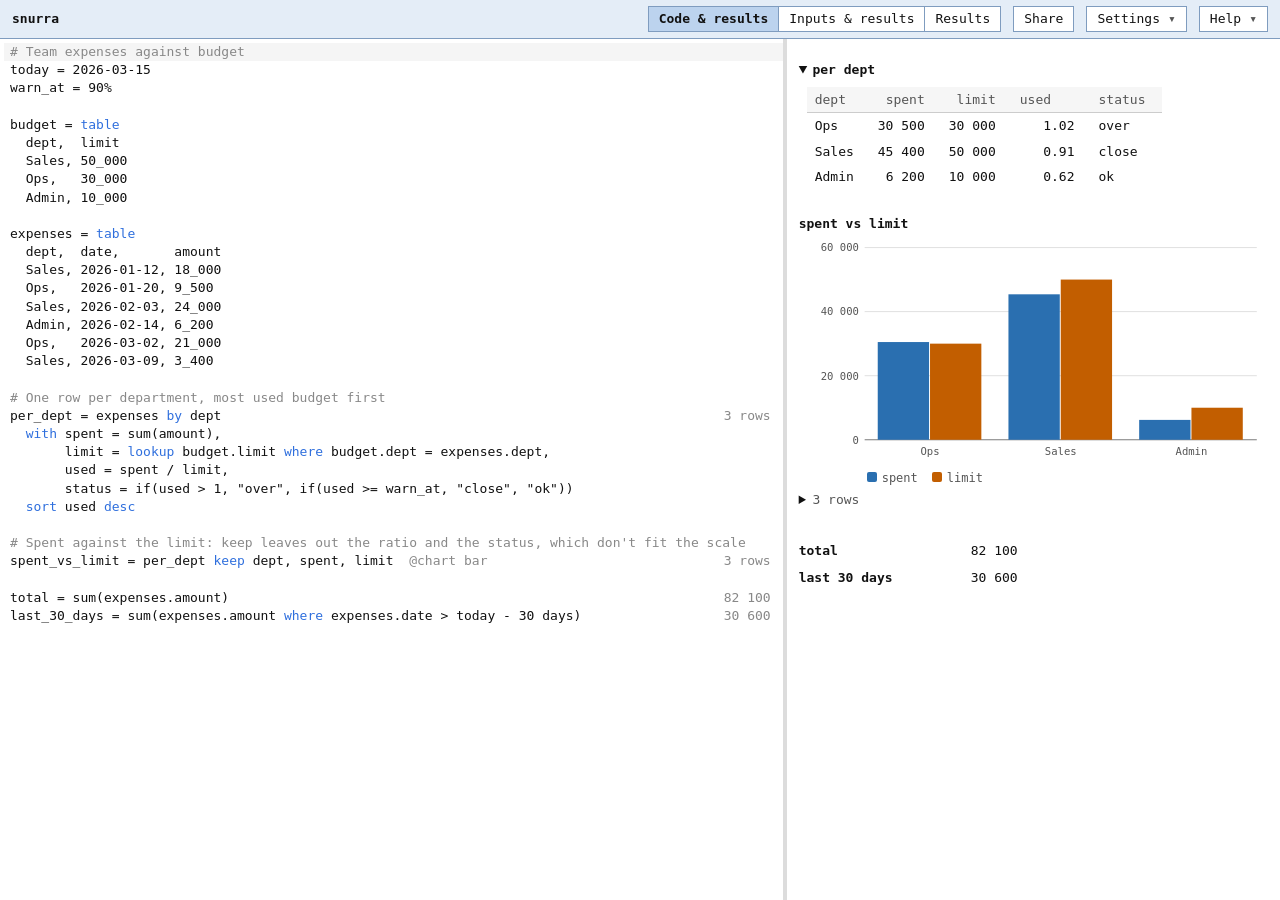
==== commit bc06b3cd: "Add files via upload" ====
--- a/snurra/index.html
+++ b/snurra/index.html
@@ -13,8 +13,8 @@
         location.replace(url.href);
       }
     </script>
-    <script type="module" crossorigin src="./assets/main-fKYHRtJ7.js"></script>
-    <link rel="stylesheet" crossorigin href="./assets/main-BE2RYwtS.css">
+    <script type="module" crossorigin src="./assets/main-DQCmH_MP.js"></script>
+    <link rel="stylesheet" crossorigin href="./assets/main-DlQGlUoH.css">
   </head>
   <body>
     <header>
@@ -51,11 +51,12 @@
         <div id="sheet-tabs" role="tablist" aria-label="Sheets" hidden></div>
         <div class="pane" id="pane-inputs">
           <section aria-label="Inputs">
-            <p class="hint" id="inputs-hint">Inputs are lines that are just a value, like price = 100, rate = 5%, city = "Oslo", due = 2024-03-01 or a list or table. Each one gets a field here that anyone can change without touching the code.</p>
+            <p class="hint" id="inputs-hint">Inputs are lines that are just a value, like price = 100, rate = 5%, city = "Oslo", due = 2024-03-01 or a table. Each one gets a field here that anyone can change without touching the code.</p>
             <label class="hidden-toggle" id="hidden-toggle-inputs" hidden>
               <input type="checkbox" id="show-hidden-inputs" />
               <span id="hidden-count-inputs"></span>
             </label>
+            <p class="borrowed" id="inputs-from" hidden></p>
             <div id="inputs"></div>
           </section>
         </div>
@@ -65,6 +66,7 @@
               <input type="checkbox" id="show-hidden-results" />
               <span id="hidden-count-results"></span>
             </label>
+            <p class="borrowed" id="results-from" hidden></p>
             <div id="results"></div>
           </section>
           <section id="problems-section" hidden>
--- a/snurra/assets/main-DlQGlUoH.css
+++ b/snurra/assets/main-DlQGlUoH.css
@@ -0,0 +1 @@
+:root{--bg: #ffffff;--surface: #ffffff;--text: #111111;--muted: #555555;--comment: #888888;--keyword: #2f6fdd;--line: #cccccc;--rule: #767676;--panel: #f6f6f6;--bar: #e4edf7;--bar-hi: #bcd3ee;--bar-line: #7f9cbf;--ok-bg: #e3f2e5;--ok-line: #5f9e68;--sep: #dcdcdc;--accent: #111111;--err: #b00020;--err-bg: #fdecea;--good-bg: #dcf0dc;--warn-bg: #fdf3d0;--bad-bg: #fbdcd8;--hover: #efefef;--sel: #d6dfee;--line-hover: rgba(0, 0, 0, .04);--line-err: rgba(176, 0, 32, .07);--line-flash: rgba(60, 120, 200, .3);--bar-h: 39px;--result-col: 220px;--doc-w: 100ch;--c0: #2a6fb0;--c1: #c25e00;--c2: #3b8a4a;--c3: #8c4fb5;--c4: #7a6a00;--mono: ui-monospace, "SF Mono", Menlo, Consolas, monospace}@media (prefers-color-scheme: dark){:root{--bg: #121212;--surface: #121212;--text: #dddddd;--muted: #999999;--comment: #777777;--keyword: #66a3ff;--line: #3a3a3a;--rule: #7a7a7a;--panel: #1a1a1a;--bar: #1b2635;--bar-hi: #33507a;--bar-line: #4d6a93;--ok-bg: #1a2b1e;--ok-line: #4f8a58;--sep: #2c2c2c;--accent: #ffffff;--err: #ff8a80;--err-bg: #2d1a18;--good-bg: #1f3a26;--warn-bg: #3a3218;--bad-bg: #4a2420;--hover: #222222;--sel: #2c3a52;--line-hover: rgba(255, 255, 255, .045);--line-err: rgba(255, 90, 80, .12);--line-flash: rgba(111, 168, 224, .32);--c0: #6fa8e0;--c1: #f0a050;--c2: #6cc47c;--c3: #c49ae6;--c4: #d6c24a}}@media (max-width: 760px){:root{--result-col: 130px}}[hidden]{display:none!important}*{box-sizing:border-box}body{margin:0;background:var(--bg);color:var(--text);font:13px/1.5 var(--mono)}header{display:flex;align-items:center;justify-content:space-between;padding:6px 12px;background:var(--bar);border-bottom:1px solid var(--bar-line);min-height:var(--bar-h);position:sticky;top:0;z-index:10}header button,header select{border-color:var(--bar-line)}h1{margin:0;font-size:13px;font-weight:700}h2{margin:0 0 8px;font-size:12px;font-weight:600;text-transform:uppercase;letter-spacing:.06em;color:var(--muted)}button{font:inherit;color:var(--text);background:var(--surface);border:1px solid var(--line);border-radius:0;padding:2px 10px;cursor:pointer}button:hover{background:var(--hover)}select{font:inherit;color:var(--text);background:var(--surface);border:1px solid var(--line);border-radius:0;padding:2px 28px 2px 10px;cursor:pointer;-moz-appearance:none;appearance:none;-webkit-appearance:none;background-image:url("data:image/svg+xml,%3Csvg xmlns='http://www.w3.org/2000/svg' width='12' height='8' viewBox='0 0 12 8'%3E%3Cpath d='M1 1.5l5 5 5-5' fill='none' stroke='%23666' stroke-width='1.5'/%3E%3C/svg%3E");background-repeat:no-repeat;background-position:right 10px center}select:hover{background-color:var(--hover)}main{display:grid;grid-template-columns:minmax(0,var(--doc-w)) fit-content(clamp(320px,calc(100vw - 600px),60vw));justify-content:start;align-items:stretch;min-height:calc(100vh - var(--bar-h))}.problem,.hint,.row .msg,.tw-note{contain:inline-size}@media (max-width: 760px){main{grid-template-columns:minmax(0,1fr)}}@media (min-width: 761px){main[data-view=code-results]{grid-template-columns:minmax(0,var(--doc-w)) minmax(0,1fr)}main[data-view=code-results] aside{grid-template-columns:fit-content(clamp(320px,calc(100vw - 600px),60vw))}main[data-view=code-results] .pane{min-width:320px}main[data-view=code-results] aside{position:sticky;top:var(--bar-h);align-self:start;height:calc(100vh - var(--bar-h));overflow-y:auto}}#editor{overflow:hidden;min-height:320px}#editor .cm-editor,#editor .cm-scroller{min-height:calc(100vh - var(--bar-h))}#editor .cm-content{min-height:calc(100vh - var(--bar-h));box-sizing:border-box}aside{display:grid;gap:0;min-width:320px;border-left:4px solid var(--sep)}aside section{padding:10px 12px}.pane{display:grid;grid-template-columns:minmax(0,1fr);gap:0;align-content:start;min-width:0}html,body,aside,.pane{overscroll-behavior:none}main[data-view=inputs-results] .pane+.pane{border-top:4px solid var(--sep)}.header-actions{display:flex;flex-wrap:wrap;align-items:center;justify-content:flex-end;gap:4px 12px}.views button{white-space:nowrap}.views{display:flex}.views button{border-radius:0;margin-left:-1px}.views button:first-child{margin-left:0}.views button[aria-pressed=true]{position:relative;background:var(--bar-hi);font-weight:700}.grid .scroll{user-select:none;-webkit-user-select:none;outline:none}.grid td.sel,.grid th.sel{background:var(--sel)}main[data-view=inputs-results]{grid-template-columns:minmax(0,1fr)}main[data-view=inputs-results] #editor{display:none}main[data-view=inputs-results] aside{grid-template-columns:minmax(0,var(--doc-w)) fit-content(clamp(320px,calc(100vw - 600px),60vw));align-items:stretch;height:calc(100vh - var(--bar-h));min-height:280px;min-width:0}main[data-view=inputs-results] .pane{overflow-y:auto;min-height:0}main[data-view=inputs-results] aside,main[data-view=output] aside{border-left:0}main[data-view=inputs-results] .pane+.pane{border-top:0;border-left:4px solid var(--sep);min-width:320px}main[data-view=output]{grid-template-columns:minmax(0,1fr)}main[data-view=output] #editor{display:none}main[data-view=output] #pane-inputs,main[data-view=code-results] #pane-inputs{display:none}main[data-view=output] aside{min-width:0}@media (min-width: 761px){main[data-view=inputs-results] aside{grid-template-columns:minmax(0,var(--doc-w)) fit-content(clamp(320px,calc(100vw - 600px),60vw)) minmax(0,1fr)}main[data-view=inputs-results] .pane+.pane{grid-column:2 / 4;grid-template-columns:subgrid}main[data-view=inputs-results] .pane+.pane>*{grid-column:1;min-width:316px}}@media (max-width: 760px){main[data-view=inputs-results] aside{grid-template-columns:minmax(0,1fr);height:auto}main[data-view=inputs-results] .pane{overflow:visible}main[data-view=inputs-results] .pane+.pane{min-width:0}}aside.has-tabs{align-content:start}aside.has-tabs{grid-template-rows:max-content auto}#sheet-tabs{grid-column:1 / -1;align-self:start;justify-self:stretch;width:100%;box-sizing:border-box;display:flex;align-items:stretch;gap:4px;overflow-x:auto;padding:8px 12px 0;background:var(--bg);position:sticky;top:0;z-index:2}#sheet-tabs[hidden]{display:none}#sheet-tabs button{border:0;border-bottom:2px solid transparent;border-radius:0;background:none;color:var(--muted);padding:4px 10px 6px;white-space:nowrap;flex:none}#sheet-tabs button:hover{background:none;color:var(--accent)}#sheet-tabs button[aria-selected=true]{background:none;color:var(--accent);font-weight:400;border-bottom-color:var(--accent)}main[data-view=inputs-results] aside.has-tabs{grid-template-rows:auto minmax(0,1fr)}main[data-view=output] #sheet-tabs{position:static}@media (min-width: 761px){main[data-view=inputs-results] aside.has-tabs{grid-template-columns:minmax(0,var(--doc-w)) fit-content(clamp(320px,calc(100vw - 600px),60vw)) minmax(0,1fr)}main[data-view=inputs-results] aside.has-tabs #sheet-tabs{grid-column:1 / -1;grid-row:1;border-bottom:1px solid color-mix(in srgb,var(--muted) 55%,var(--bg))}main[data-view=inputs-results] aside.has-tabs #sheet-tabs button{margin-bottom:-1px}main[data-view=inputs-results] aside.has-tabs #pane-inputs{grid-column:1;grid-row:2}main[data-view=inputs-results] aside.has-tabs #pane-outputs{grid-column:2 / 4;grid-row:2}}@media (max-width: 760px){main[data-view=inputs-results] aside.has-tabs{grid-template-rows:none}}.hint{color:var(--muted);margin:0}.borrowed{color:var(--muted);margin:0 0 6px;font-size:.85em}.borrowed[hidden]{display:none}.row{display:grid;grid-template-columns:minmax(0,1fr) minmax(0,1fr);gap:10px;align-items:center;padding:4px 0}.row .name{font-weight:700;overflow:hidden;text-overflow:ellipsis;white-space:nowrap;justify-self:start;max-width:100%}.row .name.goto{cursor:pointer}.row .name.goto:hover{text-decoration:underline}.row input{width:100%;font:inherit;color:var(--text);background:var(--panel);border:1px solid var(--line);border-radius:0;padding:2px 6px}.row input:focus{outline:2px solid var(--accent);outline-offset:-1px}.row .value{text-align:right;font-variant-numeric:tabular-nums}.pills{display:flex;flex-wrap:wrap;gap:4px 0}.pills button{border-radius:0;margin-left:-1px;font-variant-numeric:tabular-nums}.pills button:first-child{margin-left:0}.pills button[aria-pressed=true]{position:relative;background:var(--bar-hi);border-color:var(--bar-line);font-weight:700}.row:has(>.value){grid-template-columns:minmax(0,12em) minmax(0,1fr);gap:16px}.row:has(>.value) .value{text-align:left}.cm-editor{font:13px/1.5 var(--mono)}.cm-error-line{background:var(--line-err)}.cm-linked-line{background:var(--line-hover)}.cm-flash-0{animation:flash-0 3s ease-in forwards}.cm-flash-1{animation:flash-1 3s ease-in forwards}@keyframes flash-0{0%,70%{background:var(--line-flash)}to{background:var(--line-hover)}}@keyframes flash-1{0%,70%{background:var(--line-flash)}to{background:var(--line-hover)}}@media (prefers-reduced-motion: reduce){.cm-editor .cm-line.cm-flash-line{animation:none;background:var(--line-flash)}}.problem{color:var(--err);padding:3px 0}.problem-line{all:unset;cursor:pointer;text-decoration:underline;font-weight:600}.problem-line:hover{text-decoration-thickness:2px}.problem-line:focus-visible{outline:2px solid currentColor;outline-offset:2px}#problems-badge{color:var(--err);background:var(--err-bg);border-color:var(--err);font-weight:600}.tablewidget{margin:8px 0;position:relative}.tw-title.goto{cursor:pointer}.tw-title.goto:hover{text-decoration:underline}.tw-title{width:fit-content;max-width:100%;font-weight:700;padding:3px 0;overflow:hidden;text-overflow:ellipsis;white-space:nowrap}.tw-scroll{overflow-x:auto;padding:4px 0 2px 9px}.tablewidget table{border-collapse:separate;border-spacing:0;font:inherit;width:max-content;min-width:100%}.tablewidget th{text-align:left;font-weight:400;color:var(--muted);background:var(--panel);padding:3px 7px;white-space:nowrap;border-bottom:1px solid var(--line)}.tablewidget th:last-child:empty{background:none;border-bottom:0;padding:0;width:52px;min-width:52px}.tablewidget td{padding:0;border:0;border-bottom:1px solid var(--hover);border-radius:0}.tablewidget td.tw-act{position:relative;width:52px;min-width:52px;border:0}.tw-cell{display:block;width:100%;min-width:0;font:inherit;color:var(--text);background:transparent;border:0;border-radius:0;padding:4px 7px}.tw-cell:hover{background:var(--panel)}.tw-cell:focus{outline:2px solid var(--accent);outline-offset:-2px}.tw-cell.invalid{background:var(--err-bg);color:var(--err)}.tw-cell::placeholder{color:var(--comment);opacity:1}.tablewidget .ghost td:not(.tw-act){border-bottom:1px dashed var(--line)}.tablewidget th.tw-calc,.tablewidget td.tw-calc{color:var(--comment);padding:3px 8px;white-space:nowrap;font-variant-numeric:tabular-nums}.tablewidget td.tw-calc.err{color:var(--err)}.tablewidget tr.row-good td:not(.tw-act){background:var(--good-bg)}.tablewidget tr.row-warn td:not(.tw-act){background:var(--warn-bg)}.tablewidget tr.row-bad td:not(.tw-act){background:var(--bad-bg)}.tablewidget tr td.cell-good:not(.tw-act){background:var(--good-bg)}.tablewidget tr td.cell-warn:not(.tw-act){background:var(--warn-bg)}.tablewidget tr td.cell-bad:not(.tw-act){background:var(--bad-bg)}.tablewidget tr.row-good .tw-cell,.tablewidget tr.row-warn .tw-cell,.tablewidget tr.row-bad .tw-cell,.tablewidget td.cell-good .tw-cell,.tablewidget td.cell-warn .tw-cell,.tablewidget td.cell-bad .tw-cell,.tablewidget .ghost .tw-cell{background:transparent}.tablewidget tr.row-good .tw-cell:hover,.tablewidget td.cell-good .tw-cell:hover{background:color-mix(in srgb,var(--good-bg),var(--text) 8%)}.tablewidget tr.row-warn .tw-cell:hover,.tablewidget td.cell-warn .tw-cell:hover{background:color-mix(in srgb,var(--warn-bg),var(--text) 8%)}.tablewidget tr.row-bad .tw-cell:hover,.tablewidget td.cell-bad .tw-cell:hover{background:color-mix(in srgb,var(--bad-bg),var(--text) 8%)}.tablewidget .tw-acts{position:absolute;left:4px;top:50%;transform:translateY(-50%);display:flex;gap:2px}.tablewidget .tw-del,.tablewidget .tw-dup{border:0;background:var(--hover);border-radius:0;padding:0 4px;color:var(--muted);opacity:0;font-size:15px;line-height:1.2}.tablewidget .tw-dup{display:flex;align-items:center}.tablewidget tr:hover .tw-del,.tablewidget tr:focus-within .tw-del,.tablewidget tr:hover .tw-dup,.tablewidget tr:focus-within .tw-dup{opacity:1}.tablewidget .tw-del:hover{color:var(--err);background:var(--hover)}.tablewidget .tw-dup:hover{color:var(--accent)}.tablewidget .ghost .tw-acts{display:none}.tablewidget .tw-pick{position:absolute;z-index:2;width:20px;padding:0;border:0;border-radius:0;background:transparent;color:var(--muted);font-size:11px;cursor:pointer}.tablewidget .tw-pick:hover{color:var(--text);background:var(--hover)}.tw-menu{position:absolute;z-index:3;margin:0;padding:2px 0;list-style:none;max-height:12em;overflow-y:auto;background:var(--surface);border:1px solid var(--rule)}.tw-menu li{padding:3px 8px;white-space:nowrap;cursor:pointer}.tw-menu li:hover,.tw-menu li.active{background:var(--sel)}.tw-menu li[aria-selected=true]{font-weight:700}.tw-note>div{margin-top:4px}.tw-problem{color:var(--err)}.tw-warn,.tw-info{color:var(--muted)}.grid{margin:8px 0}.grid summary{font-weight:700;cursor:pointer;-webkit-user-select:none;user-select:none;width:fit-content;padding:3px 0;list-style-position:inside}.grid summary>:not(.goto){cursor:pointer;font-weight:400;color:var(--muted)}.grid summary .goto{cursor:pointer}.grid summary>.count-inert{cursor:default}.grid summary .note{user-select:text;-webkit-user-select:text;cursor:text}.grid summary .goto:hover{text-decoration:underline}.grid .scroll{padding:0 0 2px 8px}.grid table{margin-top:4px;border-collapse:separate;border-spacing:0;width:auto;font:inherit;font-variant-numeric:tabular-nums}.grid th,.grid td{text-align:left;padding:3px 16px 3px 8px;white-space:nowrap;line-height:1.5}.grid th{font-weight:400;color:var(--muted);background:var(--panel);border-bottom:1px solid var(--line);position:sticky;top:var(--grid-top, var(--bar-h));z-index:1}@media (min-width: 761px){main[data-view=code-results] aside{--grid-top: var(--tabs-h, 0px)}main[data-view=inputs-results] .pane{--grid-top: 0px}}.grid td{color:var(--text)}.grid th.num,.grid td.num{text-align:right}.grid [data-pad]:after{content:attr(data-pad);visibility:hidden}.grid .cell{max-width:14em;overflow:hidden;text-overflow:ellipsis;white-space:nowrap}.grid td.err{color:var(--err)}.grid tfoot td{border-top:2px solid var(--muted);font-weight:700}.grid tr.subtotal td{font-weight:700}.grid tr.subtotal td.sum{border-top:1px solid var(--muted)}.grid tr.divide td,.tablewidget tr.divide td{border-top:1px solid var(--line)}.grid tr.row-good td{background:var(--good-bg)}.grid tr.row-warn td{background:var(--warn-bg)}.grid tr.row-bad td{background:var(--bad-bg)}.grid tr td.cell-good{background:var(--good-bg)}.grid tr td.cell-warn{background:var(--warn-bg)}.grid tr td.cell-bad{background:var(--bad-bg)}.grid tr.row-good td.sel{background:color-mix(in srgb,var(--sel) 60%,var(--good-bg))}.grid tr.row-warn td.sel{background:color-mix(in srgb,var(--sel) 60%,var(--warn-bg))}.grid tr.row-bad td.sel{background:color-mix(in srgb,var(--sel) 60%,var(--bad-bg))}.grid tr td.cell-good.sel{background:color-mix(in srgb,var(--sel) 60%,var(--good-bg))}.grid tr td.cell-warn.sel{background:color-mix(in srgb,var(--sel) 60%,var(--warn-bg))}.grid tr td.cell-bad.sel{background:color-mix(in srgb,var(--sel) 60%,var(--bad-bg))}.hidden-toggle{user-select:none;-webkit-user-select:none;display:flex;align-items:center;gap:6px;color:var(--muted);margin:0 0 6px}.is-hidden{opacity:.55}.row .msg{grid-column:1 / -1;color:var(--err)}.row .msg:empty{display:none}.note{color:var(--muted);font-size:.9em;line-height:1.35;white-space:pre-wrap;overflow-wrap:anywhere;max-width:44ch}.note:empty{display:none}.row .note{grid-column:1 / -1;margin-top:-8px}.row:has(>.value) .note{margin-top:-13px}.grid summary:has(>.note){width:auto}.grid summary .note{display:block;margin:0 0 2px;cursor:default}.chart-block>.note{margin:0 0 6px}.row.invalid input{border-color:var(--err)}body.holding .cm-line:after,body.holding #results{opacity:.5}.cm-frozen{background:var(--panel)}.tut-slot{scroll-margin-top:48px;padding:12px 12px 12px 6px;font:13px/1.5 var(--mono)}.tut-dock{position:sticky;top:0;z-index:2;padding-bottom:8px;background:var(--bg)}.tut-dock:empty{display:none}.tut-dock>.tut-slot{padding:10px 12px 0}.tut-dock>.tut-feedback-slot{padding:8px 12px 0}@media (max-width: 760px){.tut-dock{top:var(--bar-h)}}.pane>.tut-slot{padding:10px 12px 0}.tut-bubble{position:relative;max-width:36rem;padding:8px 12px 10px;background:var(--bar);border:1px solid var(--bar-line);border-left-width:4px;color:var(--text);-webkit-user-select:text;user-select:text}.cm-content .tut-bubble:before{content:"";position:absolute;left:18px;bottom:-7px;width:12px;height:12px;background:var(--bar);border-right:1px solid var(--bar-line);border-bottom:1px solid var(--bar-line);transform:rotate(45deg)}.tut-bubble p{margin:6px 0}.tut-bubble code{font:inherit;font-weight:700}.tut-head{display:flex;align-items:baseline;gap:10px}.tut-head .tut-title{flex:1}.tut-count{color:var(--muted);font-variant-numeric:tabular-nums}.tut-close{border:0;background:none;padding:0 4px;color:var(--muted);font-size:16px;line-height:1}.tut-close:hover{background:none;color:var(--text)}.tut-progress{height:2px;margin:4px 0 6px;background:linear-gradient(to right,var(--bar-line) var(--tut-progress),var(--bar-hi) var(--tut-progress))}.tut-label{color:var(--muted);margin-top:6px}.tut-example{margin:4px 0 6px;padding:6px 8px;background:var(--surface);border:1px solid var(--bar-line);font:inherit;white-space:pre-wrap;overflow-x:auto}.tut-example code{font-weight:400}.tut-sample{position:relative}.tut-sample .tut-example{padding-right:56px}.tut-insert{position:absolute;top:4px;right:4px;padding:0 6px;font-size:11px;border-color:transparent;background:none;color:var(--muted)}.tut-insert:hover,.tut-insert:focus-visible{color:var(--text);background:var(--bar-hi)}.tut-nudge{margin:6px 0;padding:4px 8px;background:var(--surface);border:1px solid var(--bar-line)}.tut-actions{display:flex;flex-wrap:wrap;gap:6px;margin-top:8px}.tut-actions button,.tut-nudge button{border-color:var(--bar-line)}.tut-actions .tut-primary{background:var(--bar-hi);font-weight:700}.tut-feedback-slot{padding:4px 12px 12px 6px;font:13px/1.5 var(--mono)}.tut-feedback-slot:empty{display:none}.pane>.tut-feedback-slot{padding:8px 12px 0}.tut-feedback{position:relative;display:flex;flex-wrap:wrap;align-items:baseline;gap:4px 10px;max-width:36rem;padding:6px 12px;background:var(--ok-bg);border:1px solid var(--ok-line);color:var(--text)}.tut-feedback-done .tut-feedback-text{font-weight:700}.tut-feedback button{border-color:var(--ok-line)}.tut-feedback .tut-primary{background:var(--ok-line);color:var(--bg);font-weight:700}.tut-feedback-hint{color:var(--muted)}.tut-feedback-locked{background:var(--bar);border-color:var(--bar-line)}.views button.tut-target{position:relative;z-index:1;animation:tut-pulse 1.4s ease-in-out infinite}.tut-arrow{position:fixed;z-index:20;width:24px;height:36px;color:#e8590c;pointer-events:none}.tut-arrow svg{display:block}.tut-shake{animation:tut-shake .4s}@keyframes tut-pulse{50%{box-shadow:0 0 0 3px var(--bar-line)}}@keyframes tut-shake{25%{transform:translate(-4px)}75%{transform:translate(4px)}}@media (prefers-reduced-motion: reduce){.views button.tut-target,.tut-shake{animation:none}.views button.tut-target{outline:2px solid var(--bar-line)}}.tw-scroll::-webkit-scrollbar,.grid .scroll::-webkit-scrollbar{width:12px;height:12px}.tw-scroll::-webkit-scrollbar-track,.grid .scroll::-webkit-scrollbar-track{background:var(--panel)}.tw-scroll::-webkit-scrollbar-thumb,.grid .scroll::-webkit-scrollbar-thumb{background:var(--muted);border:3px solid var(--panel);border-radius:6px}.tw-scroll::-webkit-scrollbar-corner,.grid .scroll::-webkit-scrollbar-corner{background:var(--panel)}@supports not selector(::-webkit-scrollbar){.tw-scroll,.grid .scroll{scrollbar-width:auto;scrollbar-color:var(--muted) var(--panel)}}.grid .grid-more-row{display:flex;flex-wrap:wrap;gap:6px;margin:4px 0 0 8px}.grid .grid-more{display:block;margin:0;padding:2px 8px;font:inherit;font-size:.9em;color:var(--muted);background:none;border:1px solid var(--line);cursor:pointer}.grid .grid-more:hover{color:var(--text)}.chart{margin:4px 0 0 8px;width:min(560px,calc(2*(100vh - 200px)));max-width:calc(100% - 8px)}main[data-view=output] .chart{width:min(630px,calc(2*(100vh - 200px)))}.chart-svg{width:100%;height:auto;display:block;overflow:visible}.chart-grid{stroke:var(--line);stroke-width:1;opacity:.6}.chart-zero{stroke:var(--rule);stroke-width:1}.chart-tick{fill:var(--muted);font-size:11px;font-variant-numeric:tabular-nums}.chart-line{fill:none;stroke-width:2;stroke-linejoin:round;stroke-linecap:round}.chart-s0{stroke:var(--c0);fill:var(--c0)}.chart-s1{stroke:var(--c1);fill:var(--c1)}.chart-s2{stroke:var(--c2);fill:var(--c2)}.chart-s3{stroke:var(--c3);fill:var(--c3)}.chart-s4{stroke:var(--c4);fill:var(--c4)}.chart-line.chart-s0,.chart-line.chart-s1,.chart-line.chart-s2,.chart-line.chart-s3,.chart-line.chart-s4{fill:none}rect.chart-s0,rect.chart-s1,rect.chart-s2,rect.chart-s3,rect.chart-s4{stroke:none}.chart-dense rect{shape-rendering:crispEdges}.chart-legend .chart-note{font-style:italic}.chart-legend{display:flex;flex-wrap:wrap;gap:4px 14px;margin:2px 0 0 60px;color:var(--muted);font-size:12px}.chart-legend i{display:inline-block;width:10px;height:10px;border-radius:2px;margin-right:5px}.chart-legend .chart-s0{background:var(--c0)}.chart-legend .chart-s1{background:var(--c1)}.chart-legend .chart-s2{background:var(--c2)}.chart-legend .chart-s3{background:var(--c3)}.chart-legend .chart-s4{background:var(--c4)}.chart-block{margin:24px 0}.chart-block:first-child{margin-top:0}.chart-title{font-weight:700;width:fit-content;padding:0;margin:3px 0;line-height:1.3;cursor:pointer;-webkit-user-select:none;user-select:none}.chart-title:hover{text-decoration:underline}.chart-block>.grid{margin:0}main:not(.line-numbers) .cm-gutters{display:none!important}.menu{position:relative;user-select:none;-webkit-user-select:none}.menu-button:after{content:"▾";margin-left:8px;color:var(--muted)}.menu-popup{position:absolute;right:0;top:calc(100% + 4px);z-index:20;min-width:100%;padding:4px 0;background:var(--surface);border:1px solid var(--bar-line);white-space:nowrap}.menu-popup[hidden],.submenu-list[hidden]{display:none}.menu-item{display:flex;align-items:center;gap:6px;width:100%;box-sizing:border-box;padding:3px 12px;border:0;text-align:left;color:var(--text);text-decoration:none;background:transparent;cursor:pointer}.menu-item:hover{background:var(--hover)}.menu-item:disabled{color:var(--muted);cursor:default;background:transparent}.submenu-button:after{content:"▸";margin-left:auto;padding-left:16px;color:var(--muted)}.submenu-list{position:absolute;right:100%;top:0;max-height:calc(100vh - var(--bar-h) - 16px);overflow-y:auto;padding:4px 0;background:var(--surface);border:1px solid var(--bar-line)}.submenu-heading{position:sticky;top:0;margin:4px 0;padding:4px 12px;font-size:11px;font-weight:700;text-transform:uppercase;letter-spacing:.08em;color:var(--text);background:var(--bar);border-top:1px solid var(--bar-line);border-bottom:1px solid var(--bar-line)}.submenu-heading:first-child{margin-top:0;border-top:0}.submenu-list{padding-top:0}.submenu-list .menu-item{padding-left:24px}main:not(.line-numbers) #editor .cm-content{padding-left:4px}
